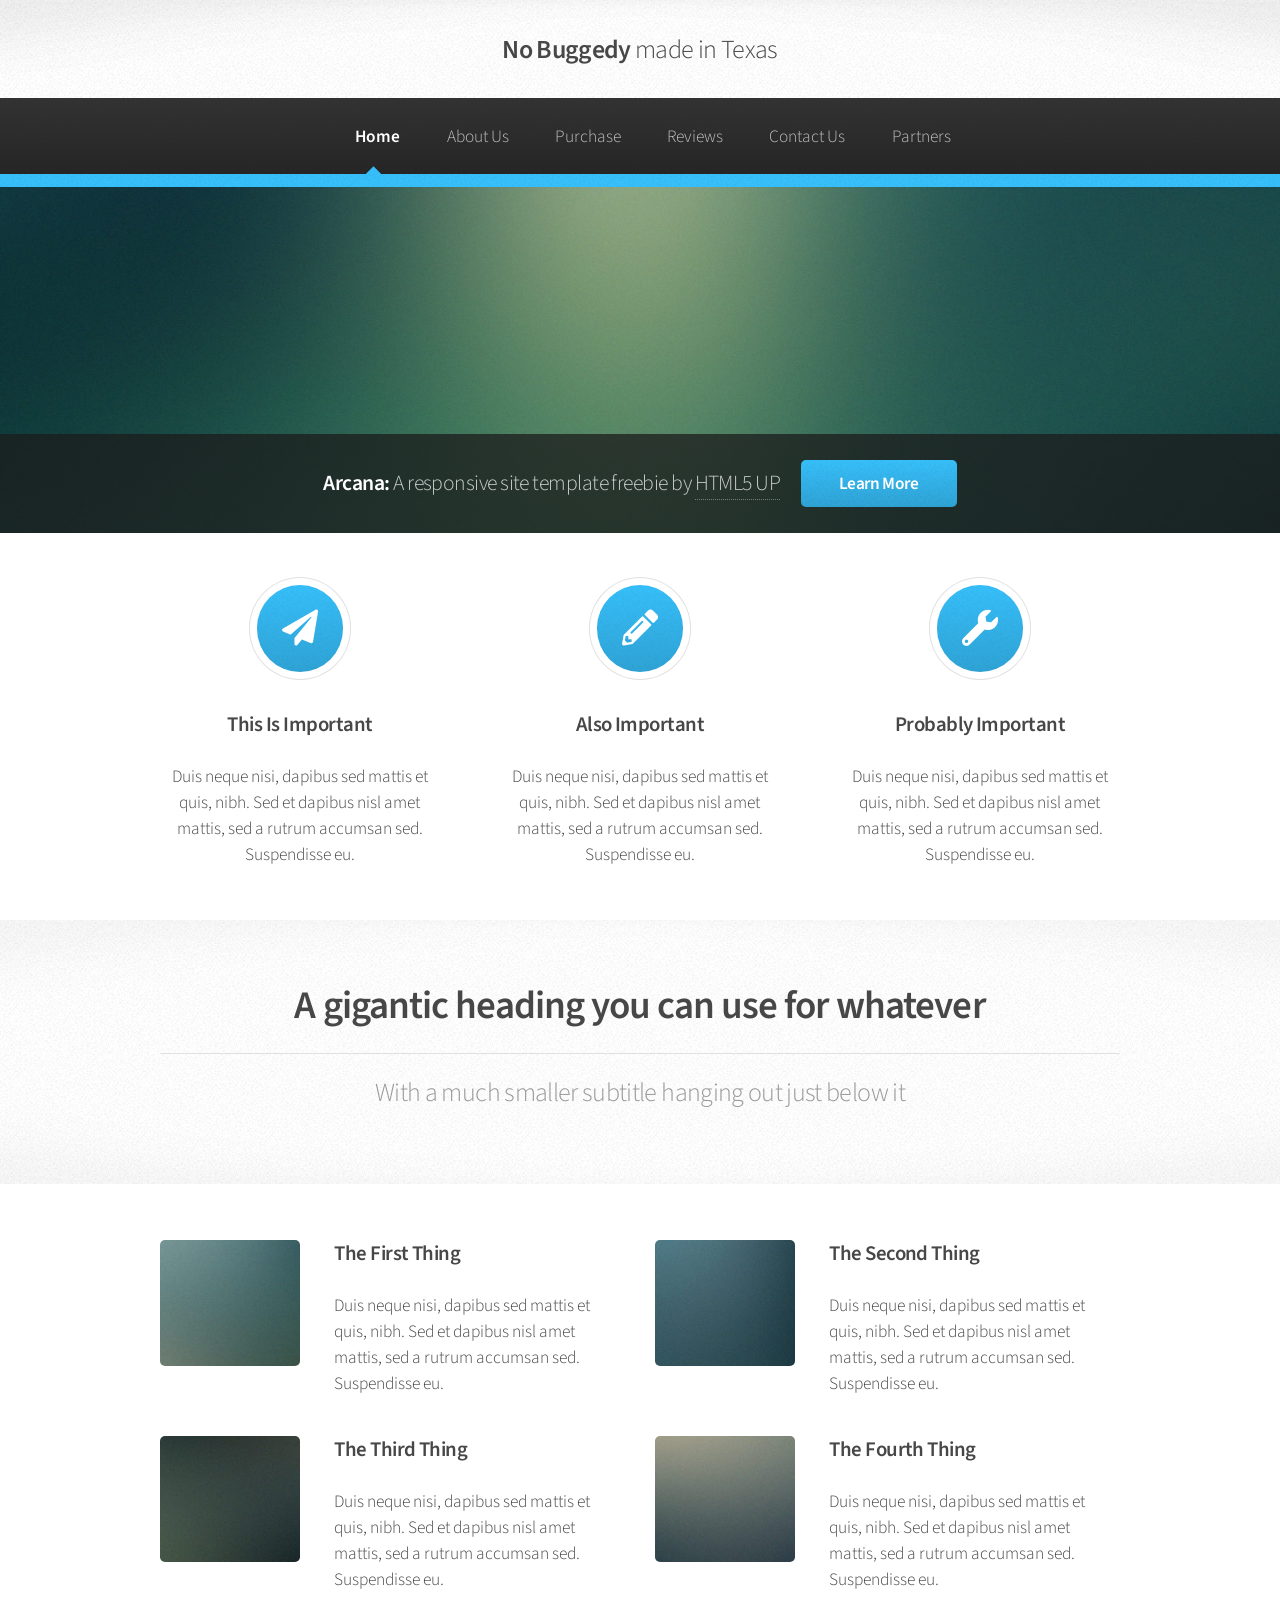
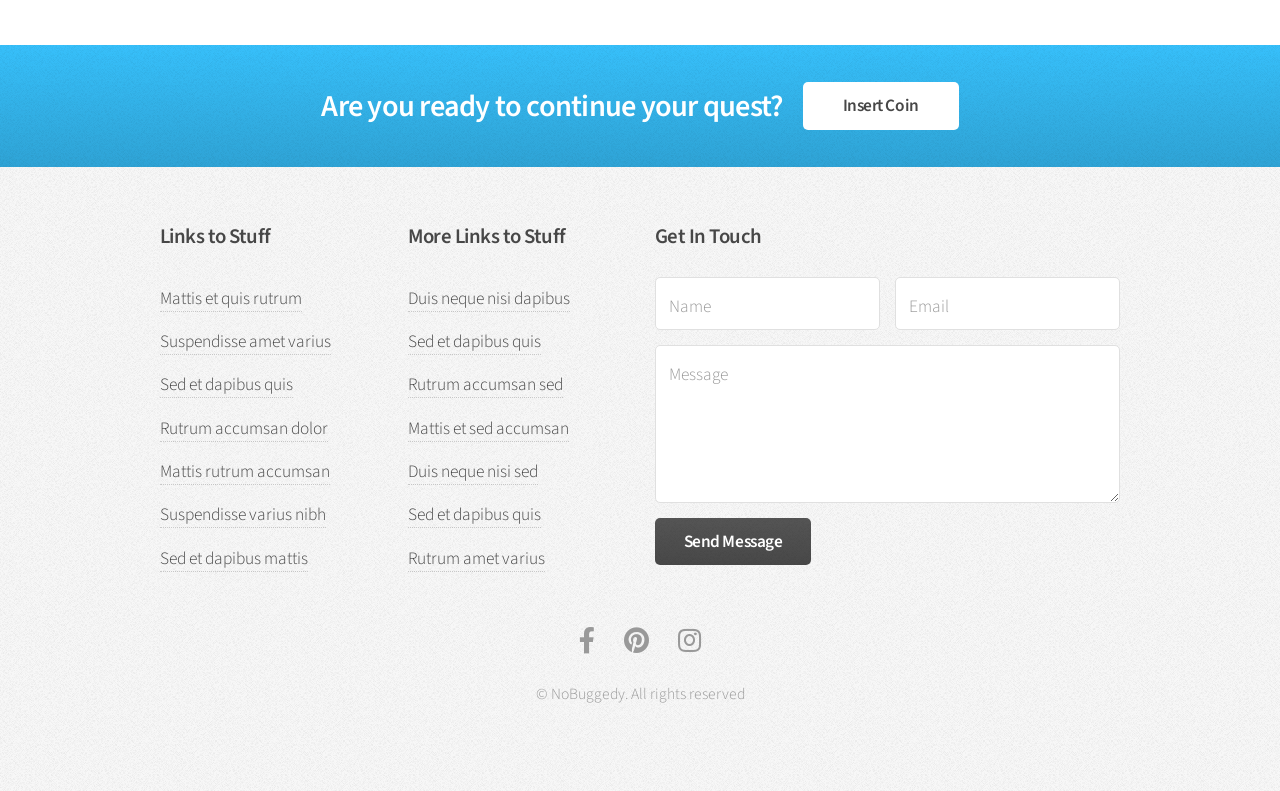
==== index.html @ d97354f9 "loading files for temp review" ====
<!DOCTYPE html>
<html lang="en">

<head>
	<meta charset="UTF-8">
	<meta name="viewport" content="width=device-width, initial-scale=1.0">
	<meta http-equiv="X-UA-Compatible" content="ie=edge">

	<title>Arcana by HTML5 UP</title>
	<!-- <meta charset="utf-8" />
	<meta name="viewport" content="width=device-width, initial-scale=1, user-scalable=no" /> -->
	<link rel="stylesheet" href="assets/css/main.css" />
</head>

<body class="is-preload">
	<div id="page-wrapper">

		<!-- Header -->
		<div id="header">

			<!-- Logo -->
			<h1><a href="index.html" id="logo">No Buggedy <em>made in Texas</em></a></h1>

			<!-- Nav -->
			<nav id="nav">
				<ul>
					<li class="current"><a href="index.html">Home</a></li>
					<li><a href="aboutUs.html">About Us</a></li>
					<li><a href="purchase.html">Purchase</a></li>
					<li><a href="reviews.html">Reviews</a></li>
					<li><a href="contactUs.html">Contact Us</a></li>
					<li><a href="partners.html">Partners</a></li>
				</ul>
			</nav>

		</div>

		<!-- Banner -->
		<section id="banner">
			<header>
				<h2>Arcana: <em>A responsive site template freebie by <a href="http://html5up.net">HTML5 UP</a></em>
				</h2>
				<a href="#" class="button">Learn More</a>
			</header>
		</section>

		<!-- Highlights -->
		<section class="wrapper style1">
			<div class="container">
				<div class="row gtr-200">
					<section class="col-4 col-12-narrower">
						<div class="box highlight">
							<i class="icon solid major fa-paper-plane"></i>
							<h3>This Is Important</h3>
							<p>Duis neque nisi, dapibus sed mattis et quis, nibh. Sed et dapibus nisl amet mattis, sed a
								rutrum accumsan sed. Suspendisse eu.</p>
						</div>
					</section>
					<section class="col-4 col-12-narrower">
						<div class="box highlight">
							<i class="icon solid major fa-pencil-alt"></i>
							<h3>Also Important</h3>
							<p>Duis neque nisi, dapibus sed mattis et quis, nibh. Sed et dapibus nisl amet mattis, sed a
								rutrum accumsan sed. Suspendisse eu.</p>
						</div>
					</section>
					<section class="col-4 col-12-narrower">
						<div class="box highlight">
							<i class="icon solid major fa-wrench"></i>
							<h3>Probably Important</h3>
							<p>Duis neque nisi, dapibus sed mattis et quis, nibh. Sed et dapibus nisl amet mattis, sed a
								rutrum accumsan sed. Suspendisse eu.</p>
						</div>
					</section>
				</div>
			</div>
		</section>

		<!-- Gigantic Heading -->
		<section class="wrapper style2">
			<div class="container">
				<header class="major">
					<h2>A gigantic heading you can use for whatever</h2>
					<p>With a much smaller subtitle hanging out just below it</p>
				</header>
			</div>
		</section>

		<!-- Posts -->
		<section class="wrapper style1">
			<div class="container">
				<div class="row">
					<section class="col-6 col-12-narrower">
						<div class="box post">
							<a href="#" class="image left"><img src="images/pic01.jpg" alt="" /></a>
							<div class="inner">
								<h3>The First Thing</h3>
								<p>Duis neque nisi, dapibus sed mattis et quis, nibh. Sed et dapibus nisl amet mattis,
									sed a rutrum accumsan sed. Suspendisse eu.</p>
							</div>
						</div>
					</section>
					<section class="col-6 col-12-narrower">
						<div class="box post">
							<a href="#" class="image left"><img src="images/pic02.jpg" alt="" /></a>
							<div class="inner">
								<h3>The Second Thing</h3>
								<p>Duis neque nisi, dapibus sed mattis et quis, nibh. Sed et dapibus nisl amet mattis,
									sed a rutrum accumsan sed. Suspendisse eu.</p>
							</div>
						</div>
					</section>
				</div>
				<div class="row">
					<section class="col-6 col-12-narrower">
						<div class="box post">
							<a href="#" class="image left"><img src="images/pic03.jpg" alt="" /></a>
							<div class="inner">
								<h3>The Third Thing</h3>
								<p>Duis neque nisi, dapibus sed mattis et quis, nibh. Sed et dapibus nisl amet mattis,
									sed a rutrum accumsan sed. Suspendisse eu.</p>
							</div>
						</div>
					</section>
					<section class="col-6 col-12-narrower">
						<div class="box post">
							<a href="#" class="image left"><img src="images/pic04.jpg" alt="" /></a>
							<div class="inner">
								<h3>The Fourth Thing</h3>
								<p>Duis neque nisi, dapibus sed mattis et quis, nibh. Sed et dapibus nisl amet mattis,
									sed a rutrum accumsan sed. Suspendisse eu.</p>
							</div>
						</div>
					</section>
				</div>
			</div>
		</section>

		<!-- CTA -->
		<section id="cta" class="wrapper style3">
			<div class="container">
				<header>
					<h2>Are you ready to continue your quest?</h2>
					<a href="#" class="button">Insert Coin</a>
				</header>
			</div>
		</section>

		<!-- Footer -->
		<div id="footer">
			<div class="container">
				<div class="row">
					<section class="col-3 col-6-narrower col-12-mobilep">
						<h3>Links to Stuff</h3>
						<ul class="links">
							<li><a href="#">Mattis et quis rutrum</a></li>
							<li><a href="#">Suspendisse amet varius</a></li>
							<li><a href="#">Sed et dapibus quis</a></li>
							<li><a href="#">Rutrum accumsan dolor</a></li>
							<li><a href="#">Mattis rutrum accumsan</a></li>
							<li><a href="#">Suspendisse varius nibh</a></li>
							<li><a href="#">Sed et dapibus mattis</a></li>
						</ul>
					</section>
					<section class="col-3 col-6-narrower col-12-mobilep">
						<h3>More Links to Stuff</h3>
						<ul class="links">
							<li><a href="#">Duis neque nisi dapibus</a></li>
							<li><a href="#">Sed et dapibus quis</a></li>
							<li><a href="#">Rutrum accumsan sed</a></li>
							<li><a href="#">Mattis et sed accumsan</a></li>
							<li><a href="#">Duis neque nisi sed</a></li>
							<li><a href="#">Sed et dapibus quis</a></li>
							<li><a href="#">Rutrum amet varius</a></li>
						</ul>
					</section>
					<section class="col-6 col-12-narrower">
						<h3>Get In Touch</h3>
						<form>
							<div class="row gtr-50">
								<div class="col-6 col-12-mobilep">
									<input type="text" name="name" id="name" placeholder="Name" />
								</div>
								<div class="col-6 col-12-mobilep">
									<input type="email" name="email" id="email" placeholder="Email" />
								</div>
								<div class="col-12">
									<textarea name="message" id="message" placeholder="Message" rows="5"></textarea>
								</div>
								<div class="col-12">
									<ul class="actions">
										<li><input type="submit" class="button alt" value="Send Message" /></li>
									</ul>
								</div>
							</div>
						</form>
					</section>
				</div>
			</div>

			<!-- Icons -->
			<ul class="icons">
				<li><a href="https://p.facebook.com/nobuggedy/" class="icon brands fa-facebook-f"><span
							class="label">Facebook</span></a></li>
				<li><a href="https://www.pinterest.com/nobuggedy/" class="icon brands fa-pinterest"><span
							class="label">Pinterest</span></a></li>
				<li><a href="https://www.instagram.com/nobuggedy/?hl=en" class="icon brands fa-instagram"><span
							class="label">Instagram</span></a></li>

			</ul>

			<!-- Copyright -->
			<div class="copyright">
				<ul class="menu">
					<li>&copy; NoBuggedy. All rights reserved</li>
				</ul>
			</div>

		</div>

	</div>

	<!-- Scripts -->
	<script src="assets/js/jquery.min.js"></script>
	<script src="assets/js/jquery.dropotron.min.js"></script>
	<script src="assets/js/browser.min.js"></script>
	<script src="assets/js/breakpoints.min.js"></script>
	<script src="assets/js/util.js"></script>
	<script src="assets/js/main.js"></script>

</body>

</html>
---- assets/css/main.css ----
@import url("fontawesome-all.min.css");
@import url("https://fonts.googleapis.com/css?family=Source+Sans+Pro:300,300italic,600,600italic");

/*
	Arcana by HTML5 UP
	html5up.net | @ajlkn
	Free for personal and commercial use under the CCA 3.0 license (html5up.net/license)
*/

html, body, div, span, applet, object,
iframe, h1, h2, h3, h4, h5, h6, p, blockquote,
pre, a, abbr, acronym, address, big, cite,
code, del, dfn, em, img, ins, kbd, q, s, samp,
small, strike, strong, sub, sup, tt, var, b,
u, i, center, dl, dt, dd, ol, ul, li, fieldset,
form, label, legend, table, caption, tbody,
tfoot, thead, tr, th, td, article, aside,
canvas, details, embed, figure, figcaption,
footer, header, hgroup, menu, nav, output, ruby,
section, summary, time, mark, audio, video {
	margin: 0;
	padding: 0;
	border: 0;
	font-size: 100%;
	font: inherit;
	vertical-align: baseline;}

article, aside, details, figcaption, figure,
footer, header, hgroup, menu, nav, section {
	display: block;}

body {
	line-height: 1;
}

ol, ul {
	list-style: none;
}

blockquote, q {
	quotes: none;
}

	blockquote:before, blockquote:after, q:before, q:after {
		content: '';
		content: none;
	}

table {
	border-collapse: collapse;
	border-spacing: 0;
}

body {
	-webkit-text-size-adjust: none;
}

mark {
	background-color: transparent;
	color: inherit;
}

input::-moz-focus-inner {
	border: 0;
	padding: 0;
}

input, select, textarea {
	-moz-appearance: none;
	-webkit-appearance: none;
	-ms-appearance: none;
	appearance: none;
}

/* Basic */

	html {
		box-sizing: border-box;
	}

	*, *:before, *:after {
		box-sizing: inherit;
	}

	body {
		background: #f7f7f7 url("images/bg01.png");
	}

		body.is-preload *, body.is-preload *:before, body.is-preload *:after {
			-moz-animation: none !important;
			-webkit-animation: none !important;
			-ms-animation: none !important;
			animation: none !important;
			-moz-transition: none !important;
			-webkit-transition: none !important;
			-ms-transition: none !important;
			transition: none !important;
		}

	body, input, select, textarea {
		color: #474747;
		font-family: 'Source Sans Pro', sans-serif;
		font-size: 16pt;
		font-weight: 300;
		line-height: 1.65em;
	}

	a {
		-moz-transition: color 0.2s ease-in-out, border-color 0.2s ease-in-out, opacity 0.2s ease-in-out;
		-webkit-transition: color 0.2s ease-in-out, border-color 0.2s ease-in-out, opacity 0.2s ease-in-out;
		-ms-transition: color 0.2s ease-in-out, border-color 0.2s ease-in-out, opacity 0.2s ease-in-out;
		transition: color 0.2s ease-in-out, border-color 0.2s ease-in-out, opacity 0.2s ease-in-out;
		color: #37c0fb;
		text-decoration: none;
		border-bottom: dotted 1px;
	}

		a:hover {
			color: #37c0fb;
			border-bottom-color: transparent;
		}

	strong, b {
		font-weight: 600;
	}

	em, i {
		font-style: italic;
	}

	p, ul, ol, dl, table, blockquote {
		margin: 0 0 2em 0;
	}

	h1, h2, h3, h4, h5, h6 {
		color: inherit;
		font-weight: 600;
		line-height: 1.75em;
		margin-bottom: 1em;
	}

		h1 a, h2 a, h3 a, h4 a, h5 a, h6 a {
			color: inherit;
			text-decoration: none;
		}

		h1 em, h2 em, h3 em, h4 em, h5 em, h6 em {
			font-style: normal;
			font-weight: 300;
		}

	h2 {
		font-size: 1.75em;
		letter-spacing: -0.025em;
	}

	h3 {
		font-size: 1.2em;
		letter-spacing: -0.025em;
	}

	sub {
		font-size: 0.8em;
		position: relative;
		top: 0.5em;
	}

	sup {
		font-size: 0.8em;
		position: relative;
		top: -0.5em;
	}

	hr {
		border-top: solid 1px #e0e0e0;
		border: 0;
		margin-bottom: 1.5em;
	}

	blockquote {
		border-left: solid 0.5em #e0e0e0;
		font-style: italic;
		padding: 1em 0 1em 2em;
	}

/* Container */

	.container {
		margin: 0 auto;
		max-width: 100%;
		width: 1400px;
	}

		@media screen and (max-width: 1680px) {

			.container {
				width: 1200px;
			}

		}

		@media screen and (max-width: 1280px) {

			.container {
				width: 960px;
			}

		}

		@media screen and (max-width: 980px) {

			.container {
				width: 95%;
			}

		}

		@media screen and (max-width: 840px) {

			.container {
				width: 95%;
			}

		}

		@media screen and (max-width: 736px) {

			.container {
				width: 90%;
			}

		}

		@media screen and (max-width: 480px) {

			.container {
				width: 100%;
			}

		}

/* Row */

	.row {
		display: flex;
		flex-wrap: wrap;
		box-sizing: border-box;
		align-items: stretch;
	}

		.row > * {
			box-sizing: border-box;
		}

		.row.gtr-uniform > * > :last-child {
			margin-bottom: 0;
		}

		.row.aln-left {
			justify-content: flex-start;
		}

		.row.aln-center {
			justify-content: center;
		}

		.row.aln-right {
			justify-content: flex-end;
		}

		.row.aln-top {
			align-items: flex-start;
		}

		.row.aln-middle {
			align-items: center;
		}

		.row.aln-bottom {
			align-items: flex-end;
		}

		.row > .imp {
			order: -1;
		}

		.row > .col-1 {
			width: 8.33333%;
		}

		.row > .off-1 {
			margin-left: 8.33333%;
		}

		.row > .col-2 {
			width: 16.66667%;
		}

		.row > .off-2 {
			margin-left: 16.66667%;
		}

		.row > .col-3 {
			width: 25%;
		}

		.row > .off-3 {
			margin-left: 25%;
		}

		.row > .col-4 {
			width: 33.33333%;
		}

		.row > .off-4 {
			margin-left: 33.33333%;
		}

		.row > .col-5 {
			width: 41.66667%;
		}

		.row > .off-5 {
			margin-left: 41.66667%;
		}

		.row > .col-6 {
			width: 50%;
		}

		.row > .off-6 {
			margin-left: 50%;
		}

		.row > .col-7 {
			width: 58.33333%;
		}

		.row > .off-7 {
			margin-left: 58.33333%;
		}

		.row > .col-8 {
			width: 66.66667%;
		}

		.row > .off-8 {
			margin-left: 66.66667%;
		}

		.row > .col-9 {
			width: 75%;
		}

		.row > .off-9 {
			margin-left: 75%;
		}

		.row > .col-10 {
			width: 83.33333%;
		}

		.row > .off-10 {
			margin-left: 83.33333%;
		}

		.row > .col-11 {
			width: 91.66667%;
		}

		.row > .off-11 {
			margin-left: 91.66667%;
		}

		.row > .col-12 {
			width: 100%;
		}

		.row > .off-12 {
			margin-left: 100%;
		}

		.row.gtr-0 {
			margin-top: 0px;
			margin-left: 0px;
		}

			.row.gtr-0 > * {
				padding: 0px 0 0 0px;
			}

			.row.gtr-0.gtr-uniform {
				margin-top: 0px;
			}

				.row.gtr-0.gtr-uniform > * {
					padding-top: 0px;
				}

		.row.gtr-25 {
			margin-top: -12.5px;
			margin-left: -12.5px;
		}

			.row.gtr-25 > * {
				padding: 12.5px 0 0 12.5px;
			}

			.row.gtr-25.gtr-uniform {
				margin-top: -12.5px;
			}

				.row.gtr-25.gtr-uniform > * {
					padding-top: 12.5px;
				}

		.row.gtr-50 {
			margin-top: -25px;
			margin-left: -25px;
		}

			.row.gtr-50 > * {
				padding: 25px 0 0 25px;
			}

			.row.gtr-50.gtr-uniform {
				margin-top: -25px;
			}

				.row.gtr-50.gtr-uniform > * {
					padding-top: 25px;
				}

		.row {
			margin-top: -50px;
			margin-left: -50px;
		}

			.row > * {
				padding: 50px 0 0 50px;
			}

			.row.gtr-uniform {
				margin-top: -50px;
			}

				.row.gtr-uniform > * {
					padding-top: 50px;
				}

		.row.gtr-150 {
			margin-top: -75px;
			margin-left: -75px;
		}

			.row.gtr-150 > * {
				padding: 75px 0 0 75px;
			}

			.row.gtr-150.gtr-uniform {
				margin-top: -75px;
			}

				.row.gtr-150.gtr-uniform > * {
					padding-top: 75px;
				}

		.row.gtr-200 {
			margin-top: -100px;
			margin-left: -100px;
		}

			.row.gtr-200 > * {
				padding: 100px 0 0 100px;
			}

			.row.gtr-200.gtr-uniform {
				margin-top: -100px;
			}

				.row.gtr-200.gtr-uniform > * {
					padding-top: 100px;
				}

		@media screen and (max-width: 1680px) {

			.row {
				display: flex;
				flex-wrap: wrap;
				box-sizing: border-box;
				align-items: stretch;
			}

				.row > * {
					box-sizing: border-box;
				}

				.row.gtr-uniform > * > :last-child {
					margin-bottom: 0;
				}

				.row.aln-left {
					justify-content: flex-start;
				}

				.row.aln-center {
					justify-content: center;
				}

				.row.aln-right {
					justify-content: flex-end;
				}

				.row.aln-top {
					align-items: flex-start;
				}

				.row.aln-middle {
					align-items: center;
				}

				.row.aln-bottom {
					align-items: flex-end;
				}

				.row > .imp-wide {
					order: -1;
				}

				.row > .col-1-wide {
					width: 8.33333%;
				}

				.row > .off-1-wide {
					margin-left: 8.33333%;
				}

				.row > .col-2-wide {
					width: 16.66667%;
				}

				.row > .off-2-wide {
					margin-left: 16.66667%;
				}

				.row > .col-3-wide {
					width: 25%;
				}

				.row > .off-3-wide {
					margin-left: 25%;
				}

				.row > .col-4-wide {
					width: 33.33333%;
				}

				.row > .off-4-wide {
					margin-left: 33.33333%;
				}

				.row > .col-5-wide {
					width: 41.66667%;
				}

				.row > .off-5-wide {
					margin-left: 41.66667%;
				}

				.row > .col-6-wide {
					width: 50%;
				}

				.row > .off-6-wide {
					margin-left: 50%;
				}

				.row > .col-7-wide {
					width: 58.33333%;
				}

				.row > .off-7-wide {
					margin-left: 58.33333%;
				}

				.row > .col-8-wide {
					width: 66.66667%;
				}

				.row > .off-8-wide {
					margin-left: 66.66667%;
				}

				.row > .col-9-wide {
					width: 75%;
				}

				.row > .off-9-wide {
					margin-left: 75%;
				}

				.row > .col-10-wide {
					width: 83.33333%;
				}

				.row > .off-10-wide {
					margin-left: 83.33333%;
				}

				.row > .col-11-wide {
					width: 91.66667%;
				}

				.row > .off-11-wide {
					margin-left: 91.66667%;
				}

				.row > .col-12-wide {
					width: 100%;
				}

				.row > .off-12-wide {
					margin-left: 100%;
				}

				.row.gtr-0 {
					margin-top: 0px;
					margin-left: 0px;
				}

					.row.gtr-0 > * {
						padding: 0px 0 0 0px;
					}

					.row.gtr-0.gtr-uniform {
						margin-top: 0px;
					}

						.row.gtr-0.gtr-uniform > * {
							padding-top: 0px;
						}

				.row.gtr-25 {
					margin-top: -10px;
					margin-left: -10px;
				}

					.row.gtr-25 > * {
						padding: 10px 0 0 10px;
					}

					.row.gtr-25.gtr-uniform {
						margin-top: -10px;
					}

						.row.gtr-25.gtr-uniform > * {
							padding-top: 10px;
						}

				.row.gtr-50 {
					margin-top: -20px;
					margin-left: -20px;
				}

					.row.gtr-50 > * {
						padding: 20px 0 0 20px;
					}

					.row.gtr-50.gtr-uniform {
						margin-top: -20px;
					}

						.row.gtr-50.gtr-uniform > * {
							padding-top: 20px;
						}

				.row {
					margin-top: -40px;
					margin-left: -40px;
				}

					.row > * {
						padding: 40px 0 0 40px;
					}

					.row.gtr-uniform {
						margin-top: -40px;
					}

						.row.gtr-uniform > * {
							padding-top: 40px;
						}

				.row.gtr-150 {
					margin-top: -60px;
					margin-left: -60px;
				}

					.row.gtr-150 > * {
						padding: 60px 0 0 60px;
					}

					.row.gtr-150.gtr-uniform {
						margin-top: -60px;
					}

						.row.gtr-150.gtr-uniform > * {
							padding-top: 60px;
						}

				.row.gtr-200 {
					margin-top: -80px;
					margin-left: -80px;
				}

					.row.gtr-200 > * {
						padding: 80px 0 0 80px;
					}

					.row.gtr-200.gtr-uniform {
						margin-top: -80px;
					}

						.row.gtr-200.gtr-uniform > * {
							padding-top: 80px;
						}

		}

		@media screen and (max-width: 1280px) {

			.row {
				display: flex;
				flex-wrap: wrap;
				box-sizing: border-box;
				align-items: stretch;
			}

				.row > * {
					box-sizing: border-box;
				}

				.row.gtr-uniform > * > :last-child {
					margin-bottom: 0;
				}

				.row.aln-left {
					justify-content: flex-start;
				}

				.row.aln-center {
					justify-content: center;
				}

				.row.aln-right {
					justify-content: flex-end;
				}

				.row.aln-top {
					align-items: flex-start;
				}

				.row.aln-middle {
					align-items: center;
				}

				.row.aln-bottom {
					align-items: flex-end;
				}

				.row > .imp-normal {
					order: -1;
				}

				.row > .col-1-normal {
					width: 8.33333%;
				}

				.row > .off-1-normal {
					margin-left: 8.33333%;
				}

				.row > .col-2-normal {
					width: 16.66667%;
				}

				.row > .off-2-normal {
					margin-left: 16.66667%;
				}

				.row > .col-3-normal {
					width: 25%;
				}

				.row > .off-3-normal {
					margin-left: 25%;
				}

				.row > .col-4-normal {
					width: 33.33333%;
				}

				.row > .off-4-normal {
					margin-left: 33.33333%;
				}

				.row > .col-5-normal {
					width: 41.66667%;
				}

				.row > .off-5-normal {
					margin-left: 41.66667%;
				}

				.row > .col-6-normal {
					width: 50%;
				}

				.row > .off-6-normal {
					margin-left: 50%;
				}

				.row > .col-7-normal {
					width: 58.33333%;
				}

				.row > .off-7-normal {
					margin-left: 58.33333%;
				}

				.row > .col-8-normal {
					width: 66.66667%;
				}

				.row > .off-8-normal {
					margin-left: 66.66667%;
				}

				.row > .col-9-normal {
					width: 75%;
				}

				.row > .off-9-normal {
					margin-left: 75%;
				}

				.row > .col-10-normal {
					width: 83.33333%;
				}

				.row > .off-10-normal {
					margin-left: 83.33333%;
				}

				.row > .col-11-normal {
					width: 91.66667%;
				}

				.row > .off-11-normal {
					margin-left: 91.66667%;
				}

				.row > .col-12-normal {
					width: 100%;
				}

				.row > .off-12-normal {
					margin-left: 100%;
				}

				.row.gtr-0 {
					margin-top: 0px;
					margin-left: 0px;
				}

					.row.gtr-0 > * {
						padding: 0px 0 0 0px;
					}

					.row.gtr-0.gtr-uniform {
						margin-top: 0px;
					}

						.row.gtr-0.gtr-uniform > * {
							padding-top: 0px;
						}

				.row.gtr-25 {
					margin-top: -7.5px;
					margin-left: -7.5px;
				}

					.row.gtr-25 > * {
						padding: 7.5px 0 0 7.5px;
					}

					.row.gtr-25.gtr-uniform {
						margin-top: -7.5px;
					}

						.row.gtr-25.gtr-uniform > * {
							padding-top: 7.5px;
						}

				.row.gtr-50 {
					margin-top: -15px;
					margin-left: -15px;
				}

					.row.gtr-50 > * {
						padding: 15px 0 0 15px;
					}

					.row.gtr-50.gtr-uniform {
						margin-top: -15px;
					}

						.row.gtr-50.gtr-uniform > * {
							padding-top: 15px;
						}

				.row {
					margin-top: -30px;
					margin-left: -30px;
				}

					.row > * {
						padding: 30px 0 0 30px;
					}

					.row.gtr-uniform {
						margin-top: -30px;
					}

						.row.gtr-uniform > * {
							padding-top: 30px;
						}

				.row.gtr-150 {
					margin-top: -45px;
					margin-left: -45px;
				}

					.row.gtr-150 > * {
						padding: 45px 0 0 45px;
					}

					.row.gtr-150.gtr-uniform {
						margin-top: -45px;
					}

						.row.gtr-150.gtr-uniform > * {
							padding-top: 45px;
						}

				.row.gtr-200 {
					margin-top: -60px;
					margin-left: -60px;
				}

					.row.gtr-200 > * {
						padding: 60px 0 0 60px;
					}

					.row.gtr-200.gtr-uniform {
						margin-top: -60px;
					}

						.row.gtr-200.gtr-uniform > * {
							padding-top: 60px;
						}

		}

		@media screen and (max-width: 980px) {

			.row {
				display: flex;
				flex-wrap: wrap;
				box-sizing: border-box;
				align-items: stretch;
			}

				.row > * {
					box-sizing: border-box;
				}

				.row.gtr-uniform > * > :last-child {
					margin-bottom: 0;
				}

				.row.aln-left {
					justify-content: flex-start;
				}

				.row.aln-center {
					justify-content: center;
				}

				.row.aln-right {
					justify-content: flex-end;
				}

				.row.aln-top {
					align-items: flex-start;
				}

				.row.aln-middle {
					align-items: center;
				}

				.row.aln-bottom {
					align-items: flex-end;
				}

				.row > .imp-narrow {
					order: -1;
				}

				.row > .col-1-narrow {
					width: 8.33333%;
				}

				.row > .off-1-narrow {
					margin-left: 8.33333%;
				}

				.row > .col-2-narrow {
					width: 16.66667%;
				}

				.row > .off-2-narrow {
					margin-left: 16.66667%;
				}

				.row > .col-3-narrow {
					width: 25%;
				}

				.row > .off-3-narrow {
					margin-left: 25%;
				}

				.row > .col-4-narrow {
					width: 33.33333%;
				}

				.row > .off-4-narrow {
					margin-left: 33.33333%;
				}

				.row > .col-5-narrow {
					width: 41.66667%;
				}

				.row > .off-5-narrow {
					margin-left: 41.66667%;
				}

				.row > .col-6-narrow {
					width: 50%;
				}

				.row > .off-6-narrow {
					margin-left: 50%;
				}

				.row > .col-7-narrow {
					width: 58.33333%;
				}

				.row > .off-7-narrow {
					margin-left: 58.33333%;
				}

				.row > .col-8-narrow {
					width: 66.66667%;
				}

				.row > .off-8-narrow {
					margin-left: 66.66667%;
				}

				.row > .col-9-narrow {
					width: 75%;
				}

				.row > .off-9-narrow {
					margin-left: 75%;
				}

				.row > .col-10-narrow {
					width: 83.33333%;
				}

				.row > .off-10-narrow {
					margin-left: 83.33333%;
				}

				.row > .col-11-narrow {
					width: 91.66667%;
				}

				.row > .off-11-narrow {
					margin-left: 91.66667%;
				}

				.row > .col-12-narrow {
					width: 100%;
				}

				.row > .off-12-narrow {
					margin-left: 100%;
				}

				.row.gtr-0 {
					margin-top: 0px;
					margin-left: 0px;
				}

					.row.gtr-0 > * {
						padding: 0px 0 0 0px;
					}

					.row.gtr-0.gtr-uniform {
						margin-top: 0px;
					}

						.row.gtr-0.gtr-uniform > * {
							padding-top: 0px;
						}

				.row.gtr-25 {
					margin-top: -7.5px;
					margin-left: -7.5px;
				}

					.row.gtr-25 > * {
						padding: 7.5px 0 0 7.5px;
					}

					.row.gtr-25.gtr-uniform {
						margin-top: -7.5px;
					}

						.row.gtr-25.gtr-uniform > * {
							padding-top: 7.5px;
						}

				.row.gtr-50 {
					margin-top: -15px;
					margin-left: -15px;
				}

					.row.gtr-50 > * {
						padding: 15px 0 0 15px;
					}

					.row.gtr-50.gtr-uniform {
						margin-top: -15px;
					}

						.row.gtr-50.gtr-uniform > * {
							padding-top: 15px;
						}

				.row {
					margin-top: -30px;
					margin-left: -30px;
				}

					.row > * {
						padding: 30px 0 0 30px;
					}

					.row.gtr-uniform {
						margin-top: -30px;
					}

						.row.gtr-uniform > * {
							padding-top: 30px;
						}

				.row.gtr-150 {
					margin-top: -45px;
					margin-left: -45px;
				}

					.row.gtr-150 > * {
						padding: 45px 0 0 45px;
					}

					.row.gtr-150.gtr-uniform {
						margin-top: -45px;
					}

						.row.gtr-150.gtr-uniform > * {
							padding-top: 45px;
						}

				.row.gtr-200 {
					margin-top: -60px;
					margin-left: -60px;
				}

					.row.gtr-200 > * {
						padding: 60px 0 0 60px;
					}

					.row.gtr-200.gtr-uniform {
						margin-top: -60px;
					}

						.row.gtr-200.gtr-uniform > * {
							padding-top: 60px;
						}

		}

		@media screen and (max-width: 840px) {

			.row {
				display: flex;
				flex-wrap: wrap;
				box-sizing: border-box;
				align-items: stretch;
			}

				.row > * {
					box-sizing: border-box;
				}

				.row.gtr-uniform > * > :last-child {
					margin-bottom: 0;
				}

				.row.aln-left {
					justify-content: flex-start;
				}

				.row.aln-center {
					justify-content: center;
				}

				.row.aln-right {
					justify-content: flex-end;
				}

				.row.aln-top {
					align-items: flex-start;
				}

				.row.aln-middle {
					align-items: center;
				}

				.row.aln-bottom {
					align-items: flex-end;
				}

				.row > .imp-narrower {
					order: -1;
				}

				.row > .col-1-narrower {
					width: 8.33333%;
				}

				.row > .off-1-narrower {
					margin-left: 8.33333%;
				}

				.row > .col-2-narrower {
					width: 16.66667%;
				}

				.row > .off-2-narrower {
					margin-left: 16.66667%;
				}

				.row > .col-3-narrower {
					width: 25%;
				}

				.row > .off-3-narrower {
					margin-left: 25%;
				}

				.row > .col-4-narrower {
					width: 33.33333%;
				}

				.row > .off-4-narrower {
					margin-left: 33.33333%;
				}

				.row > .col-5-narrower {
					width: 41.66667%;
				}

				.row > .off-5-narrower {
					margin-left: 41.66667%;
				}

				.row > .col-6-narrower {
					width: 50%;
				}

				.row > .off-6-narrower {
					margin-left: 50%;
				}

				.row > .col-7-narrower {
					width: 58.33333%;
				}

				.row > .off-7-narrower {
					margin-left: 58.33333%;
				}

				.row > .col-8-narrower {
					width: 66.66667%;
				}

				.row > .off-8-narrower {
					margin-left: 66.66667%;
				}

				.row > .col-9-narrower {
					width: 75%;
				}

				.row > .off-9-narrower {
					margin-left: 75%;
				}

				.row > .col-10-narrower {
					width: 83.33333%;
				}

				.row > .off-10-narrower {
					margin-left: 83.33333%;
				}

				.row > .col-11-narrower {
					width: 91.66667%;
				}

				.row > .off-11-narrower {
					margin-left: 91.66667%;
				}

				.row > .col-12-narrower {
					width: 100%;
				}

				.row > .off-12-narrower {
					margin-left: 100%;
				}

				.row.gtr-0 {
					margin-top: 0px;
					margin-left: 0px;
				}

					.row.gtr-0 > * {
						padding: 0px 0 0 0px;
					}

					.row.gtr-0.gtr-uniform {
						margin-top: 0px;
					}

						.row.gtr-0.gtr-uniform > * {
							padding-top: 0px;
						}

				.row.gtr-25 {
					margin-top: -7.5px;
					margin-left: -7.5px;
				}

					.row.gtr-25 > * {
						padding: 7.5px 0 0 7.5px;
					}

					.row.gtr-25.gtr-uniform {
						margin-top: -7.5px;
					}

						.row.gtr-25.gtr-uniform > * {
							padding-top: 7.5px;
						}

				.row.gtr-50 {
					margin-top: -15px;
					margin-left: -15px;
				}

					.row.gtr-50 > * {
						padding: 15px 0 0 15px;
					}

					.row.gtr-50.gtr-uniform {
						margin-top: -15px;
					}

						.row.gtr-50.gtr-uniform > * {
							padding-top: 15px;
						}

				.row {
					margin-top: -30px;
					margin-left: -30px;
				}

					.row > * {
						padding: 30px 0 0 30px;
					}

					.row.gtr-uniform {
						margin-top: -30px;
					}

						.row.gtr-uniform > * {
							padding-top: 30px;
						}

				.row.gtr-150 {
					margin-top: -45px;
					margin-left: -45px;
				}

					.row.gtr-150 > * {
						padding: 45px 0 0 45px;
					}

					.row.gtr-150.gtr-uniform {
						margin-top: -45px;
					}

						.row.gtr-150.gtr-uniform > * {
							padding-top: 45px;
						}

				.row.gtr-200 {
					margin-top: -60px;
					margin-left: -60px;
				}

					.row.gtr-200 > * {
						padding: 60px 0 0 60px;
					}

					.row.gtr-200.gtr-uniform {
						margin-top: -60px;
					}

						.row.gtr-200.gtr-uniform > * {
							padding-top: 60px;
						}

		}

		@media screen and (max-width: 736px) {

			.row {
				display: flex;
				flex-wrap: wrap;
				box-sizing: border-box;
				align-items: stretch;
			}

				.row > * {
					box-sizing: border-box;
				}

				.row.gtr-uniform > * > :last-child {
					margin-bottom: 0;
				}

				.row.aln-left {
					justify-content: flex-start;
				}

				.row.aln-center {
					justify-content: center;
				}

				.row.aln-right {
					justify-content: flex-end;
				}

				.row.aln-top {
					align-items: flex-start;
				}

				.row.aln-middle {
					align-items: center;
				}

				.row.aln-bottom {
					align-items: flex-end;
				}

				.row > .imp-mobile {
					order: -1;
				}

				.row > .col-1-mobile {
					width: 8.33333%;
				}

				.row > .off-1-mobile {
					margin-left: 8.33333%;
				}

				.row > .col-2-mobile {
					width: 16.66667%;
				}

				.row > .off-2-mobile {
					margin-left: 16.66667%;
				}

				.row > .col-3-mobile {
					width: 25%;
				}

				.row > .off-3-mobile {
					margin-left: 25%;
				}

				.row > .col-4-mobile {
					width: 33.33333%;
				}

				.row > .off-4-mobile {
					margin-left: 33.33333%;
				}

				.row > .col-5-mobile {
					width: 41.66667%;
				}

				.row > .off-5-mobile {
					margin-left: 41.66667%;
				}

				.row > .col-6-mobile {
					width: 50%;
				}

				.row > .off-6-mobile {
					margin-left: 50%;
				}

				.row > .col-7-mobile {
					width: 58.33333%;
				}

				.row > .off-7-mobile {
					margin-left: 58.33333%;
				}

				.row > .col-8-mobile {
					width: 66.66667%;
				}

				.row > .off-8-mobile {
					margin-left: 66.66667%;
				}

				.row > .col-9-mobile {
					width: 75%;
				}

				.row > .off-9-mobile {
					margin-left: 75%;
				}

				.row > .col-10-mobile {
					width: 83.33333%;
				}

				.row > .off-10-mobile {
					margin-left: 83.33333%;
				}

				.row > .col-11-mobile {
					width: 91.66667%;
				}

				.row > .off-11-mobile {
					margin-left: 91.66667%;
				}

				.row > .col-12-mobile {
					width: 100%;
				}

				.row > .off-12-mobile {
					margin-left: 100%;
				}

				.row.gtr-0 {
					margin-top: 0px;
					margin-left: 0px;
				}

					.row.gtr-0 > * {
						padding: 0px 0 0 0px;
					}

					.row.gtr-0.gtr-uniform {
						margin-top: 0px;
					}

						.row.gtr-0.gtr-uniform > * {
							padding-top: 0px;
						}

				.row.gtr-25 {
					margin-top: -5px;
					margin-left: -5px;
				}

					.row.gtr-25 > * {
						padding: 5px 0 0 5px;
					}

					.row.gtr-25.gtr-uniform {
						margin-top: -5px;
					}

						.row.gtr-25.gtr-uniform > * {
							padding-top: 5px;
						}

				.row.gtr-50 {
					margin-top: -10px;
					margin-left: -10px;
				}

					.row.gtr-50 > * {
						padding: 10px 0 0 10px;
					}

					.row.gtr-50.gtr-uniform {
						margin-top: -10px;
					}

						.row.gtr-50.gtr-uniform > * {
							padding-top: 10px;
						}

				.row {
					margin-top: -20px;
					margin-left: -20px;
				}

					.row > * {
						padding: 20px 0 0 20px;
					}

					.row.gtr-uniform {
						margin-top: -20px;
					}

						.row.gtr-uniform > * {
							padding-top: 20px;
						}

				.row.gtr-150 {
					margin-top: -30px;
					margin-left: -30px;
				}

					.row.gtr-150 > * {
						padding: 30px 0 0 30px;
					}

					.row.gtr-150.gtr-uniform {
						margin-top: -30px;
					}

						.row.gtr-150.gtr-uniform > * {
							padding-top: 30px;
						}

				.row.gtr-200 {
					margin-top: -40px;
					margin-left: -40px;
				}

					.row.gtr-200 > * {
						padding: 40px 0 0 40px;
					}

					.row.gtr-200.gtr-uniform {
						margin-top: -40px;
					}

						.row.gtr-200.gtr-uniform > * {
							padding-top: 40px;
						}

		}

		@media screen and (max-width: 480px) {

			.row {
				display: flex;
				flex-wrap: wrap;
				box-sizing: border-box;
				align-items: stretch;
			}

				.row > * {
					box-sizing: border-box;
				}

				.row.gtr-uniform > * > :last-child {
					margin-bottom: 0;
				}

				.row.aln-left {
					justify-content: flex-start;
				}

				.row.aln-center {
					justify-content: center;
				}

				.row.aln-right {
					justify-content: flex-end;
				}

				.row.aln-top {
					align-items: flex-start;
				}

				.row.aln-middle {
					align-items: center;
				}

				.row.aln-bottom {
					align-items: flex-end;
				}

				.row > .imp-mobilep {
					order: -1;
				}

				.row > .col-1-mobilep {
					width: 8.33333%;
				}

				.row > .off-1-mobilep {
					margin-left: 8.33333%;
				}

				.row > .col-2-mobilep {
					width: 16.66667%;
				}

				.row > .off-2-mobilep {
					margin-left: 16.66667%;
				}

				.row > .col-3-mobilep {
					width: 25%;
				}

				.row > .off-3-mobilep {
					margin-left: 25%;
				}

				.row > .col-4-mobilep {
					width: 33.33333%;
				}

				.row > .off-4-mobilep {
					margin-left: 33.33333%;
				}

				.row > .col-5-mobilep {
					width: 41.66667%;
				}

				.row > .off-5-mobilep {
					margin-left: 41.66667%;
				}

				.row > .col-6-mobilep {
					width: 50%;
				}

				.row > .off-6-mobilep {
					margin-left: 50%;
				}

				.row > .col-7-mobilep {
					width: 58.33333%;
				}

				.row > .off-7-mobilep {
					margin-left: 58.33333%;
				}

				.row > .col-8-mobilep {
					width: 66.66667%;
				}

				.row > .off-8-mobilep {
					margin-left: 66.66667%;
				}

				.row > .col-9-mobilep {
					width: 75%;
				}

				.row > .off-9-mobilep {
					margin-left: 75%;
				}

				.row > .col-10-mobilep {
					width: 83.33333%;
				}

				.row > .off-10-mobilep {
					margin-left: 83.33333%;
				}

				.row > .col-11-mobilep {
					width: 91.66667%;
				}

				.row > .off-11-mobilep {
					margin-left: 91.66667%;
				}

				.row > .col-12-mobilep {
					width: 100%;
				}

				.row > .off-12-mobilep {
					margin-left: 100%;
				}

				.row.gtr-0 {
					margin-top: 0px;
					margin-left: 0px;
				}

					.row.gtr-0 > * {
						padding: 0px 0 0 0px;
					}

					.row.gtr-0.gtr-uniform {
						margin-top: 0px;
					}

						.row.gtr-0.gtr-uniform > * {
							padding-top: 0px;
						}

				.row.gtr-25 {
					margin-top: -5px;
					margin-left: -5px;
				}

					.row.gtr-25 > * {
						padding: 5px 0 0 5px;
					}

					.row.gtr-25.gtr-uniform {
						margin-top: -5px;
					}

						.row.gtr-25.gtr-uniform > * {
							padding-top: 5px;
						}

				.row.gtr-50 {
					margin-top: -10px;
					margin-left: -10px;
				}

					.row.gtr-50 > * {
						padding: 10px 0 0 10px;
					}

					.row.gtr-50.gtr-uniform {
						margin-top: -10px;
					}

						.row.gtr-50.gtr-uniform > * {
							padding-top: 10px;
						}

				.row {
					margin-top: -20px;
					margin-left: -20px;
				}

					.row > * {
						padding: 20px 0 0 20px;
					}

					.row.gtr-uniform {
						margin-top: -20px;
					}

						.row.gtr-uniform > * {
							padding-top: 20px;
						}

				.row.gtr-150 {
					margin-top: -30px;
					margin-left: -30px;
				}

					.row.gtr-150 > * {
						padding: 30px 0 0 30px;
					}

					.row.gtr-150.gtr-uniform {
						margin-top: -30px;
					}

						.row.gtr-150.gtr-uniform > * {
							padding-top: 30px;
						}

				.row.gtr-200 {
					margin-top: -40px;
					margin-left: -40px;
				}

					.row.gtr-200 > * {
						padding: 40px 0 0 40px;
					}

					.row.gtr-200.gtr-uniform {
						margin-top: -40px;
					}

						.row.gtr-200.gtr-uniform > * {
							padding-top: 40px;
						}

		}

/* Section/Article */

	section.special, article.special {
		text-align: center;
	}

	header p {
		color: #999;
		font-size: 1.25em;
		position: relative;
		margin-top: -1.25em;
		margin-bottom: 2.25em;
	}

	header.major {
		text-align: center;
		margin: 0 0 2em 0;
	}

		header.major h2 {
			font-size: 2.25em;
		}

		header.major p {
			position: relative;
			border-top: solid 1px #e0e0e0;
			padding: 1em 0 0 0;
			margin: 0;
			top: -1em;
			font-size: 1.5em;
			letter-spacing: -0.025em;
		}

	footer {
		margin: 0 0 3em 0;
	}

		footer > :last-child {
			margin-bottom: 0;
		}

		footer.major {
			padding-top: 3em;
		}

/* Form */

	input[type="text"],
	input[type="password"],
	input[type="email"],
	textarea {
		-moz-appearance: none;
		-webkit-appearance: none;
		-ms-appearance: none;
		appearance: none;
		-moz-transition: border-color 0.2s ease-in-out;
		-webkit-transition: border-color 0.2s ease-in-out;
		-ms-transition: border-color 0.2s ease-in-out;
		transition: border-color 0.2s ease-in-out;
		background: #fff;
		border: solid 1px #e0e0e0;
		border-radius: 5px;
		color: inherit;
		display: block;
		outline: 0;
		padding: 0.75em;
		text-decoration: none;
		width: 100%;
	}

		input[type="text"]:focus,
		input[type="password"]:focus,
		input[type="email"]:focus,
		textarea:focus {
			border-color: #37c0fb;
		}

	input[type="text"],
	input[type="password"],
	input[type="email"] {
		line-height: 1em;
	}

	label {
		display: block;
		color: inherit;
		font-weight: 600;
		line-height: 1.75em;
		margin-bottom: 0.5em;
	}

	::-webkit-input-placeholder {
		color: #999;
		position: relative;
		top: 3px;
	}

	:-moz-placeholder {
		color: #999;
	}

	::-moz-placeholder {
		color: #999;
	}

	:-ms-input-placeholder {
		color: #999;
	}

/* Image */

	.image {
		border: 0;
		display: inline-block;
		position: relative;
		border-radius: 5px;
	}

		.image img {
			display: block;
			border-radius: 5px;
		}

		.image.left {
			display: block;
			float: left;
			margin: 0 2em 2em 0;
			position: relative;
			top: 0.25em;
		}

			.image.left img {
				display: block;
				width: 100%;
			}

		.image.fit {
			display: block;
		}

			.image.fit img {
				display: block;
				width: 100%;
			}

		.image.featured {
			display: block;
			margin: 0 0 2em 0;
		}

			.image.featured img {
				display: block;
				width: 100%;
			}

/* Icon */

	.icon {
		text-decoration: none;
		position: relative;
		text-decoration: none;
	}

		.icon:before {
			-moz-osx-font-smoothing: grayscale;
			-webkit-font-smoothing: antialiased;
			display: inline-block;
			font-style: normal;
			font-variant: normal;
			text-rendering: auto;
			line-height: 1;
			text-transform: none !important;
			font-family: 'Font Awesome 5 Free';
			font-weight: 400;
		}

		.icon > .label {
			display: none;
		}

		.icon:before {
			line-height: inherit;
		}

		.icon.solid:before {
			font-weight: 900;
		}

		.icon.brands:before {
			font-family: 'Font Awesome 5 Brands';
		}

		.icon.major {
			text-align: center;
			cursor: default;
			background-color: #37c0fb;
			background-image: -moz-linear-gradient(top, rgba(0,0,0,0), rgba(0,0,0,0.15)), url("images/bg01.png");
			background-image: -webkit-linear-gradient(top, rgba(0,0,0,0), rgba(0,0,0,0.15)), url("images/bg01.png");
			background-image: -ms-linear-gradient(top, rgba(0,0,0,0), rgba(0,0,0,0.15)), url("images/bg01.png");
			background-image: linear-gradient(top, rgba(0,0,0,0), rgba(0,0,0,0.15)), url("images/bg01.png");
			color: #fff;
			border-radius: 100%;
			display: inline-block;
			width: 5em;
			height: 5em;
			line-height: 5em;
			box-shadow: 0 0 0 7px white, 0 0 0 8px #e0e0e0;
			margin: 0 0 2em 0;
		}

			.icon.major:before {
				font-size: 36px;
			}

/* Lists */

	ol {
		list-style: decimal;
		padding-left: 1.25em;
	}

		ol li {
			padding-left: 0.25em;
		}

	ul {
		list-style: none;
		padding-left: 1em;
	}

		ul li {
			padding-left: 0.5em;
		}

/* Links */

	ul.links {
		list-style: none;
		padding-left: 0;
	}

		ul.links li {
			line-height: 2.5em;
			padding-left: 0;
		}

/* Icons */

	ul.icons {
		cursor: default;
		list-style: none;
		padding-left: 0;
	}

		ul.icons li {
			display: inline-block;
			line-height: 1em;
			padding-left: 1.5em;
		}

			ul.icons li:first-child {
				padding-left: 0;
			}

			ul.icons li a, ul.icons li span {
				font-size: 2em;
				border: 0;
			}

/* Menu */

	ul.menu {
		list-style: none;
		padding-left: 0;
	}

		ul.menu li {
			border-left: solid 1px #e0e0e0;
			display: inline-block;
			padding: 0 0 0 1em;
			margin: 0 0 0 1em;
		}

			ul.menu li:first-child {
				border-left: 0;
				margin-left: 0;
				padding-left: 0;
			}

/* Actions */

	ul.actions {
		display: -moz-flex;
		display: -webkit-flex;
		display: -ms-flex;
		display: flex;
		cursor: default;
		list-style: none;
		margin-left: -1em;
		padding-left: 0;
	}

		ul.actions li {
			padding: 0 0 0 1em;
			vertical-align: middle;
		}

		ul.actions.special {
			-moz-justify-content: center;
			-webkit-justify-content: center;
			-ms-justify-content: center;
			justify-content: center;
			width: 100%;
			margin-left: 0;
		}

			ul.actions.special li:first-child {
				padding-left: 0;
			}

		ul.actions.stacked {
			-moz-flex-direction: column;
			-webkit-flex-direction: column;
			-ms-flex-direction: column;
			flex-direction: column;
			margin-left: 0;
		}

			ul.actions.stacked li {
				padding: 1.25em 0 0 0;
			}

				ul.actions.stacked li:first-child {
					padding-top: 0;
				}

		ul.actions.fit {
			width: calc(100% + 1em);
		}

			ul.actions.fit li {
				-moz-flex-grow: 1;
				-webkit-flex-grow: 1;
				-ms-flex-grow: 1;
				flex-grow: 1;
				-moz-flex-shrink: 1;
				-webkit-flex-shrink: 1;
				-ms-flex-shrink: 1;
				flex-shrink: 1;
				width: 100%;
			}

				ul.actions.fit li > * {
					width: 100%;
				}

			ul.actions.fit.stacked {
				width: 100%;
			}

		@media screen and (max-width: 736px) {

			ul.actions:not(.fixed) {
				-moz-flex-direction: column;
				-webkit-flex-direction: column;
				-ms-flex-direction: column;
				flex-direction: column;
				margin-left: 0;
				width: 100% !important;
			}

				ul.actions:not(.fixed) li {
					-moz-flex-grow: 1;
					-webkit-flex-grow: 1;
					-ms-flex-grow: 1;
					flex-grow: 1;
					-moz-flex-shrink: 1;
					-webkit-flex-shrink: 1;
					-ms-flex-shrink: 1;
					flex-shrink: 1;
					padding: 1em 0 0 0;
					text-align: center;
					width: 100%;
				}

					ul.actions:not(.fixed) li > * {
						width: 100%;
					}

					ul.actions:not(.fixed) li:first-child {
						padding-top: 0;
					}

					ul.actions:not(.fixed) li input[type="submit"],
					ul.actions:not(.fixed) li input[type="reset"],
					ul.actions:not(.fixed) li input[type="button"],
					ul.actions:not(.fixed) li button,
					ul.actions:not(.fixed) li .button {
						width: 100%;
					}

						ul.actions:not(.fixed) li input[type="submit"].icon:before,
						ul.actions:not(.fixed) li input[type="reset"].icon:before,
						ul.actions:not(.fixed) li input[type="button"].icon:before,
						ul.actions:not(.fixed) li button.icon:before,
						ul.actions:not(.fixed) li .button.icon:before {
							margin-left: -0.5em;
						}

		}

/* Tables */

	table {
		width: 100%;
	}

		table.default {
			width: 100%;
		}

			table.default tbody tr {
				border-bottom: solid 1px #e0e0e0;
			}

			table.default td {
				padding: 0.5em 1em 0.5em 1em;
			}

			table.default th {
				font-weight: 600;
				padding: 0.5em 1em 0.5em 1em;
				text-align: left;
			}

			table.default thead {
				background-color: #555555;
				background-image: -moz-linear-gradient(top, rgba(0,0,0,0), rgba(0,0,0,0.15)), url("images/bg01.png");
				background-image: -webkit-linear-gradient(top, rgba(0,0,0,0), rgba(0,0,0,0.15)), url("images/bg01.png");
				background-image: -ms-linear-gradient(top, rgba(0,0,0,0), rgba(0,0,0,0.15)), url("images/bg01.png");
				background-image: linear-gradient(top, rgba(0,0,0,0), rgba(0,0,0,0.15)), url("images/bg01.png");
				color: #fff;
			}

/* Button */

	input[type="submit"],
	input[type="reset"],
	input[type="button"],
	button,
	.button {
		-moz-appearance: none;
		-webkit-appearance: none;
		-ms-appearance: none;
		appearance: none;
		-moz-transition: background-color 0.2s ease-in-out, color 0.2s ease-in-out, box-shadow 0.2s ease-in-out;
		-webkit-transition: background-color 0.2s ease-in-out, color 0.2s ease-in-out, box-shadow 0.2s ease-in-out;
		-ms-transition: background-color 0.2s ease-in-out, color 0.2s ease-in-out, box-shadow 0.2s ease-in-out;
		transition: background-color 0.2s ease-in-out, color 0.2s ease-in-out, box-shadow 0.2s ease-in-out;
		background-image: -moz-linear-gradient(top, rgba(0,0,0,0), rgba(0,0,0,0.15)), url("images/bg01.png");
		background-image: -webkit-linear-gradient(top, rgba(0,0,0,0), rgba(0,0,0,0.15)), url("images/bg01.png");
		background-image: -ms-linear-gradient(top, rgba(0,0,0,0), rgba(0,0,0,0.15)), url("images/bg01.png");
		background-image: linear-gradient(top, rgba(0,0,0,0), rgba(0,0,0,0.15)), url("images/bg01.png");
		background-color: #37c0fb;
		border-radius: 5px;
		border: 0;
		color: #fff;
		cursor: pointer;
		display: inline-block;
		padding: 0 1.5em;
		line-height: 2.75em;
		min-width: 9em;
		text-align: center;
		text-decoration: none;
		font-weight: 600;
		letter-spacing: -0.025em;
	}

		input[type="submit"]:hover,
		input[type="reset"]:hover,
		input[type="button"]:hover,
		button:hover,
		.button:hover {
			background-color: #50c8fc;
			color: #fff !important;
		}

		input[type="submit"]:active,
		input[type="reset"]:active,
		input[type="button"]:active,
		button:active,
		.button:active {
			background-color: #1eb8fb;
			color: #fff;
		}

		input[type="submit"].alt,
		input[type="reset"].alt,
		input[type="button"].alt,
		button.alt,
		.button.alt {
			background-color: #555555;
			color: #fff;
		}

			input[type="submit"].alt:hover,
			input[type="reset"].alt:hover,
			input[type="button"].alt:hover,
			button.alt:hover,
			.button.alt:hover {
				background-color: #626262;
			}

			input[type="submit"].alt:active,
			input[type="reset"].alt:active,
			input[type="button"].alt:active,
			button.alt:active,
			.button.alt:active {
				background-color: #484848;
			}

		input[type="submit"].icon:before,
		input[type="reset"].icon:before,
		input[type="button"].icon:before,
		button.icon:before,
		.button.icon:before {
			margin-right: 0.5em;
		}

		input[type="submit"].fit,
		input[type="reset"].fit,
		input[type="button"].fit,
		button.fit,
		.button.fit {
			width: 100%;
		}

		input[type="submit"].small,
		input[type="reset"].small,
		input[type="button"].small,
		button.small,
		.button.small {
			font-size: 0.8em;
		}

/* Box */

	.box.highlight {
		text-align: center;
	}

	.box.post {
		position: relative;
		margin: 0 0 2em 0;
	}

		.box.post:after {
			content: '';
			display: block;
			clear: both;
		}

		.box.post .inner {
			margin-left: calc(30% + 2em);
		}

			.box.post .inner > :last-child {
				margin-bottom: 0;
			}

		.box.post .image {
			width: 30%;
			margin: 0;
		}

/* Header */

	#header {
		text-align: center;
		padding: 3em 0 0 0;
		background-color: #fff;
		background-image: url("images/bg02.png"), url("images/bg02.png"), url("images/bg01.png");
		background-position: top left,					top left,					top left;
		background-size: 100% 6em,					100% 6em,					auto;
		background-repeat: no-repeat,					no-repeat,					repeat;
	}

		#header h1 {
			padding: 0 0 2.75em 0;
			margin: 0;
		}

			#header h1 a {
				font-size: 1.5em;
				letter-spacing: -0.025em;
				border: 0;
			}

	#nav {
		cursor: default;
		background-color: #333;
		background-image: -moz-linear-gradient(top, rgba(0,0,0,0), rgba(0,0,0,0.3)), url("images/bg01.png");
		background-image: -webkit-linear-gradient(top, rgba(0,0,0,0), rgba(0,0,0,0.3)), url("images/bg01.png");
		background-image: -ms-linear-gradient(top, rgba(0,0,0,0), rgba(0,0,0,0.3)), url("images/bg01.png");
		background-image: linear-gradient(top, rgba(0,0,0,0), rgba(0,0,0,0.3)), url("images/bg01.png");
		padding: 0;
	}

		#nav:after {
			content: '';
			display: block;
			width: 100%;
			height: 0.75em;
			background-color: #37c0fb;
			background-image: url("images/bg01.png");
		}

		#nav > ul {
			margin: 0;
		}

			#nav > ul > li {
				position: relative;
				display: inline-block;
				margin-left: 1em;
			}

				#nav > ul > li a {
					color: #c0c0c0;
					text-decoration: none;
					border: 0;
					display: block;
					padding: 1.5em 0.5em 1.35em 0.5em;
				}

				#nav > ul > li:first-child {
					margin-left: 0;
				}

				#nav > ul > li:hover a {
					color: #fff;
				}

				#nav > ul > li.current {
					font-weight: 600;
				}

					#nav > ul > li.current:before {
						-moz-transform: rotateZ(45deg);
						-webkit-transform: rotateZ(45deg);
						-ms-transform: rotateZ(45deg);
						transform: rotateZ(45deg);
						width: 0.75em;
						height: 0.75em;
						content: '';
						display: block;
						position: absolute;
						bottom: -0.5em;
						left: 50%;
						margin-left: -0.375em;
						background-color: #37c0fb;
						background-image: url("images/bg01.png");
					}

					#nav > ul > li.current a {
						color: #fff;
					}

				#nav > ul > li.active a {
					color: #fff;
				}

				#nav > ul > li.active.current:before {
					opacity: 0;
				}

				#nav > ul > li > ul {
					display: none;
				}

/* Dropotron */

	.dropotron {
		background-image: -moz-linear-gradient(top, rgba(0,0,0,0.3), rgba(0,0,0,0)), url("images/bg01.png");
		background-image: -webkit-linear-gradient(top, rgba(0,0,0,0.3), rgba(0,0,0,0)), url("images/bg01.png");
		background-image: -ms-linear-gradient(top, rgba(0,0,0,0.3), rgba(0,0,0,0)), url("images/bg01.png");
		background-image: linear-gradient(top, rgba(0,0,0,0.3), rgba(0,0,0,0)), url("images/bg01.png");
		background-color: #333;
		border-radius: 5px;
		color: #fff;
		min-width: 10em;
		padding: 1em 0;
		text-align: center;
		box-shadow: 0 1em 1em 0 rgba(0, 0, 0, 0.5);
		list-style: none;
	}

		.dropotron > li {
			line-height: 2em;
			padding: 0 1.1em 0 1em;
		}

			.dropotron > li > a {
				color: #c0c0c0;
				text-decoration: none;
				border: 0;
			}

			.dropotron > li.active > a, .dropotron > li:hover > a {
				color: #fff;
			}

		.dropotron.level-0 {
			border-radius: 0 0 5px 5px;
			font-size: 0.9em;
			padding-top: 0;
			margin-top: -1px;
		}

/* Banner */

	#banner {
		background-image: url("../../images/banner.jpg");
		background-position: center center;
		background-size: cover;
		height: 28em;
		text-align: center;
		position: relative;
	}

		#banner header {
			position: absolute;
			bottom: 0;
			left: 0;
			width: 100%;
			background: #212121;
			background: rgba(27, 27, 27, 0.75);
			color: #fff;
			padding: 1.5em 0;
		}

			#banner header h2 {
				display: inline-block;
				margin: 0;
				font-size: 1.25em;
				vertical-align: middle;
			}

				#banner header h2 em {
					opacity: 0.75;
				}

				#banner header h2 a {
					border-bottom-color: rgba(255, 255, 255, 0.5);
				}

					#banner header h2 a:hover {
						border-bottom-color: transparent;
					}

			#banner header .button {
				vertical-align: middle;
				margin-left: 1em;
			}

/* Wrapper */

	.wrapper {
		padding: 5em 0 3em 0;
	}

		.wrapper.style1 {
			background: #fff;
		}

		.wrapper.style2 {
			background-color: #fff;
			background-image: url("images/bg02.png"), url("images/bg03.png"), url("images/bg01.png");
			background-position: top left,						bottom left,					top left;
			background-size: 100% 6em,						100% 6em,						auto;
			background-repeat: no-repeat,						no-repeat,						repeat;
		}

		.wrapper.style3 {
			background-color: #37c0fb;
			background-image: -moz-linear-gradient(top, rgba(0,0,0,0), rgba(0,0,0,0.15)), url("images/bg01.png");
			background-image: -webkit-linear-gradient(top, rgba(0,0,0,0), rgba(0,0,0,0.15)), url("images/bg01.png");
			background-image: -ms-linear-gradient(top, rgba(0,0,0,0), rgba(0,0,0,0.15)), url("images/bg01.png");
			background-image: linear-gradient(top, rgba(0,0,0,0), rgba(0,0,0,0.15)), url("images/bg01.png");
			color: #fff;
		}

			.wrapper.style3 .button {
				background: #fff;
				color: #474747;
			}

				.wrapper.style3 .button:hover {
					color: #37c0fb !important;
				}

/* CTA */

	#cta {
		text-align: center;
		padding: 3.5em 0;
	}

		#cta header h2 {
			display: inline-block;
			vertical-align: middle;
			margin: 0;
		}

		#cta header .button {
			vertical-align: middle;
			margin-left: 1em;
		}

/* Footer */

	#footer {
		padding: 4em 0 8em 0;
	}

		#footer a {
			color: inherit;
			border-bottom-color: rgba(71, 71, 71, 0.25);
		}

			#footer a:hover {
				color: #37c0fb;
				border-bottom-color: transparent;
			}

		#footer .container {
			margin-bottom: 4em;
		}

		#footer .icons {
			text-align: center;
			margin: 0;
		}

			#footer .icons a {
				color: #999;
			}

				#footer .icons a:hover {
					color: #474747;
				}

		#footer .copyright {
			color: #999;
			margin-top: 1.5em;
			text-align: center;
			font-size: 0.9em;
		}

/* Wide */

	@media screen and (max-width: 1680px) {

		/* Basic */

			body, input, select, textarea {
				font-size: 14pt;
				line-height: 1.5em;
			}

		/* Banner */

			#banner {
				height: 24em;
			}

	}

/* Normal */

	@media screen and (max-width: 1280px) {

		/* Basic */

			body, input, select, textarea {
				font-size: 13pt;
				line-height: 1.5em;
			}

		/* Lists */

			ol {
				padding-left: 1.25em;
			}

				ol li {
					padding-left: 0.25em;
				}

		/* Icons */

			ul.icons li a, ul.icons li span {
				font-size: 1.5em;
			}

		/* Header */

			#header {
				padding: 2em 0 0 0;
			}

				#header h1 {
					padding: 0 0 1.75em 0;
				}

		/* Banner */

			#banner {
				height: 20em;
			}

		/* Wrapper */

			.wrapper {
				padding: 3em 0 1em 0;
			}

		/* CTA */

			#cta {
				padding: 2em 0;
			}

		/* Footer */

			#footer {
				padding: 3em 0 3em 0;
			}

				#footer .container {
					margin-bottom: 1em;
				}

	}

/* Narrow */

	@media screen and (max-width: 980px) {

		/* Basic */

			body, input, select, textarea {
				font-size: 12pt;
				line-height: 1.5em;
			}

	}

/* Narrower */

	#navPanel, #titleBar {
		display: none;
	}

	@media screen and (max-width: 840px) {

		/* Basic */

			html, body {
				overflow-x: hidden;
			}

			body, input, select, textarea {
				font-size: 13pt;
			}

			h1, h2, h3, h4, h5, h6 {
				margin-bottom: 0.5em;
			}

			header p {
				margin-top: -0.75em;
			}

			header.major {
				text-align: center;
				margin: 0 0 2em 0;
			}

				header.major h2 {
					font-size: 1.75em;
				}

				header.major p {
					top: -0.25em;
					font-size: 1.25em;
				}

		/* Box */

			.box.highlight {
				text-align: left;
				position: relative;
				padding-left: 7em;
			}

				.box.highlight i {
					position: absolute;
					margin: 0;
					left: 0;
					top: 0.25em;
				}

			.box.post .inner {
				margin-left: calc(20% + 2em);
			}

			.box.post .image {
				width: 20%;
			}

		/* Header */

			#header {
				display: none;
			}

		/* Banner */

			#banner {
				height: 20em;
			}

				#banner header h2 {
					display: block;
				}

				#banner header .button {
					margin: 1em 0 0 0;
				}

		/* CTA */

			#cta {
				padding: 1.5em 0;
			}

				#cta header h2 {
					display: block;
				}

				#cta header .button {
					margin: 1em 0 0 0;
				}

		/* Footer */

			#footer {
				text-align: center;
			}

				#footer .container {
					margin-bottom: 4em;
				}

				#footer form .actions {
					-moz-justify-content: center;
					-webkit-justify-content: center;
					-ms-justify-content: center;
					justify-content: center;
					width: 100%;
					margin-left: 0;
				}

					#footer form .actions li:first-child {
						padding-left: 0;
					}

		/* Nav */

			#page-wrapper {
				-moz-backface-visibility: hidden;
				-webkit-backface-visibility: hidden;
				-ms-backface-visibility: hidden;
				backface-visibility: hidden;
				-moz-transition: -moz-transform 0.5s ease;
				-webkit-transition: -webkit-transform 0.5s ease;
				-ms-transition: -ms-transform 0.5s ease;
				transition: transform 0.5s ease;
				padding-bottom: 1px;
				padding-top: 44px;
			}

			#titleBar {
				-moz-backface-visibility: hidden;
				-webkit-backface-visibility: hidden;
				-ms-backface-visibility: hidden;
				backface-visibility: hidden;
				-moz-transition: -moz-transform 0.5s ease;
				-webkit-transition: -webkit-transform 0.5s ease;
				-ms-transition: -ms-transform 0.5s ease;
				transition: transform 0.5s ease;
				display: block;
				height: 44px;
				left: 0;
				position: fixed;
				top: 0;
				width: 100%;
				z-index: 10001;
				background-color: #333;
				background-image: -moz-linear-gradient(top, rgba(0,0,0,0), rgba(0,0,0,0.3)), url("images/bg01.png");
				background-image: -webkit-linear-gradient(top, rgba(0,0,0,0), rgba(0,0,0,0.3)), url("images/bg01.png");
				background-image: -ms-linear-gradient(top, rgba(0,0,0,0), rgba(0,0,0,0.3)), url("images/bg01.png");
				background-image: linear-gradient(top, rgba(0,0,0,0), rgba(0,0,0,0.3)), url("images/bg01.png");
				height: 44px;
				line-height: 44px;
				box-shadow: 0 4px 0 0 #37c0fb;
			}

				#titleBar .title {
					display: block;
					position: relative;
					font-weight: 600;
					text-align: center;
					color: #fff;
					z-index: 1;
				}

					#titleBar .title em {
						font-style: normal;
						font-weight: 300;
					}

				#titleBar .toggle {
					text-decoration: none;
					border: 0;
					height: 60px;
					left: 0;
					position: absolute;
					top: 0;
					width: 80px;
					z-index: 2;
				}

					#titleBar .toggle:before {
						-moz-osx-font-smoothing: grayscale;
						-webkit-font-smoothing: antialiased;
						display: inline-block;
						font-style: normal;
						font-variant: normal;
						text-rendering: auto;
						line-height: 1;
						text-transform: none !important;
						font-family: 'Font Awesome 5 Free';
						font-weight: 900;
					}

					#titleBar .toggle:before {
						content: '\f0c9';
						display: block;
						height: 44px;
						line-height: inherit;
						text-align: center;
						width: 44px;
						color: #fff;
						opacity: 0.5;
					}

					#titleBar .toggle:active:before {
						opacity: 0.75;
					}

			#navPanel {
				background-color: #1f1f1f;
				box-shadow: inset -1px 0 3px 0 rgba(0, 0, 0, 0.5);
				background-image: -moz-linear-gradient(left, rgba(0,0,0,0) 75%, rgba(0,0,0,0.15)), url("images/bg01.png");
				background-image: -webkit-linear-gradient(left, rgba(0,0,0,0) 75%, rgba(0,0,0,0.15)), url("images/bg01.png");
				background-image: -ms-linear-gradient(left, rgba(0,0,0,0) 75%, rgba(0,0,0,0.15)), url("images/bg01.png");
				background-image: linear-gradient(left, rgba(0,0,0,0) 75%, rgba(0,0,0,0.15)), url("images/bg01.png");
				-moz-backface-visibility: hidden;
				-webkit-backface-visibility: hidden;
				-ms-backface-visibility: hidden;
				backface-visibility: hidden;
				-moz-transform: translateX(-275px);
				-webkit-transform: translateX(-275px);
				-ms-transform: translateX(-275px);
				transform: translateX(-275px);
				-moz-transition: -moz-transform 0.5s ease;
				-webkit-transition: -webkit-transform 0.5s ease;
				-ms-transition: -ms-transform 0.5s ease;
				transition: transform 0.5s ease;
				display: block;
				height: 100%;
				left: 0;
				overflow-y: auto;
				position: fixed;
				top: 0;
				width: 275px;
				z-index: 10002;
			}

				#navPanel .link {
					border-bottom: 0;
					border-top: solid 1px rgba(255, 255, 255, 0.05);
					color: #888;
					display: block;
					height: 48px;
					line-height: 48px;
					padding: 0 1em 0 1em;
					text-decoration: none;
				}

					#navPanel .link:first-child {
						border-top: 0;
					}

					#navPanel .link.depth-0 {
						color: #fff;
					}

					#navPanel .link .indent-1 {
						display: inline-block;
						width: 1em;
					}

					#navPanel .link .indent-2 {
						display: inline-block;
						width: 2em;
					}

					#navPanel .link .indent-3 {
						display: inline-block;
						width: 3em;
					}

					#navPanel .link .indent-4 {
						display: inline-block;
						width: 4em;
					}

					#navPanel .link .indent-5 {
						display: inline-block;
						width: 5em;
					}

			body.navPanel-visible #page-wrapper {
				-moz-transform: translateX(275px);
				-webkit-transform: translateX(275px);
				-ms-transform: translateX(275px);
				transform: translateX(275px);
			}

			body.navPanel-visible #titleBar {
				-moz-transform: translateX(275px);
				-webkit-transform: translateX(275px);
				-ms-transform: translateX(275px);
				transform: translateX(275px);
			}

			body.navPanel-visible #navPanel {
				-moz-transform: translateX(0);
				-webkit-transform: translateX(0);
				-ms-transform: translateX(0);
				transform: translateX(0);
			}

	}

/* Mobile */

	@media screen and (max-width: 736px) {

		/* Basic */

			body, input, select, textarea {
				font-size: 11pt;
				line-height: 1.35em;
			}

			h2 {
				font-size: 1.25em;
				letter-spacing: 0;
				line-height: 1.35em;
			}

			h3 {
				font-size: 1em;
				letter-spacing: 0;
				line-height: 1.35em;
			}

			header p {
				margin-top: -0.5em;
				font-size: 1em;
			}

			header.major {
				padding: 0 20px;
			}

				header.major h2 {
					font-size: 1.25em;
				}

				header.major p {
					top: 0;
					margin-top: 1.25em;
					font-size: 1em;
				}

		/* Menu */

			ul.menu li {
				border: 0;
				padding: 0;
				margin: 0;
				display: block;
				line-height: 2em;
			}

		/* Banner */

			#banner {
				height: 18em;
			}

		/* Wrapper */

			.wrapper {
				padding: 2em 0 1px 0;
			}

	}

/* Mobile (Portrait) */

	@media screen and (max-width: 480px) {

		/* Icon */

			.icon.major {
				width: 4em;
				height: 4em;
				line-height: 4em;
				box-shadow: 0 0 0 7px white, 0 0 0 8px #e0e0e0;
			}

				.icon.major:before {
					font-size: 24px;
				}

		/* Button */

			input[type="submit"],
			input[type="reset"],
			input[type="button"],
			button,
			.button {
				width: 100%;
				display: block;
			}

		/* Box */

			.box.highlight {
				padding-left: calc(4em + 30px);
			}

			.box.post .inner {
				margin-left: calc(30% + 20px);
			}

			.box.post .image {
				width: 30%;
			}

		/* Banner */

			#banner {
				height: 20em;
			}

				#banner header {
					padding: 20px;
				}

		/* Wrapper */

			.wrapper {
				padding: 2em 20px 1px 20px;
			}

		/* CTA */

			#cta {
				padding: 20px;
			}

		/* Footer */

			#footer {
				padding: 2em 20px;
				text-align: left;
			}

	}
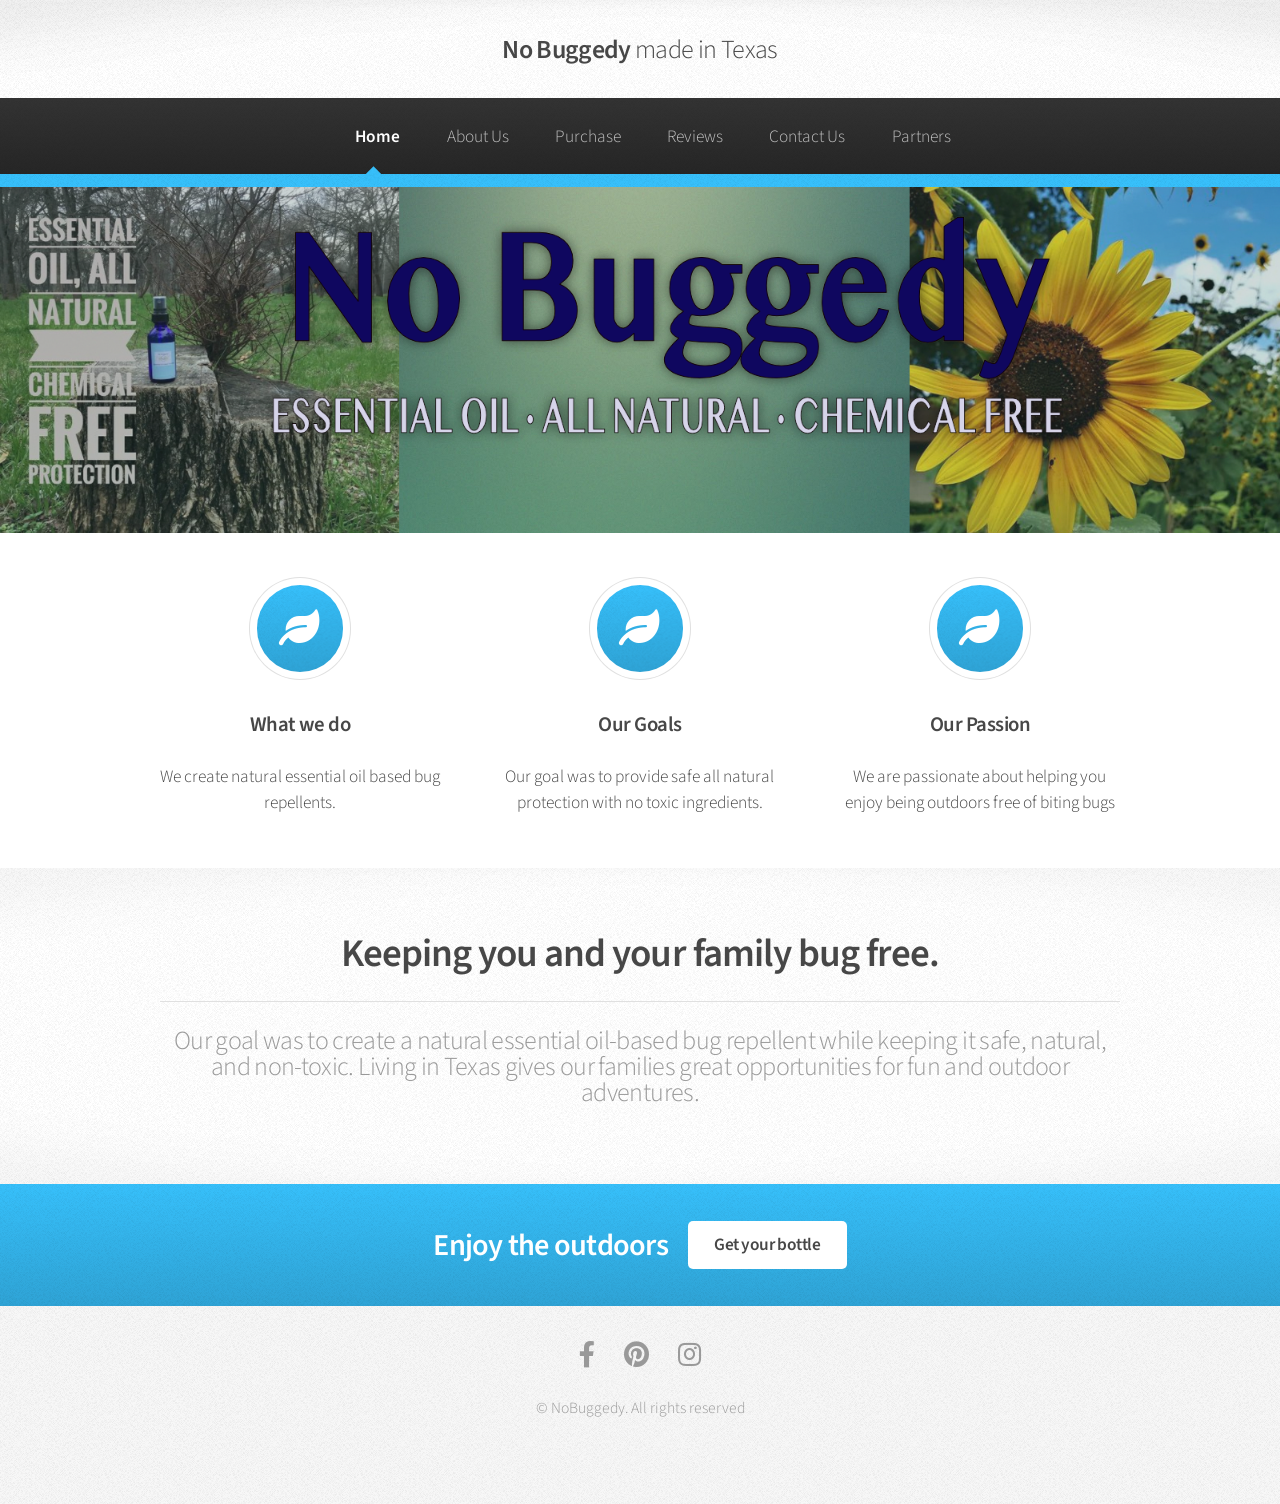
==== commit 9a58e839: "added index image" ====
--- a/index.html
+++ b/index.html
@@ -36,11 +36,11 @@
 		</div>
 
 		<!-- Banner -->
-		<section id="banner">
+		<section id="indexBanner">
 			<header>
-				<h2>Arcana: <em>A responsive site template freebie by <a href="http://html5up.net">HTML5 UP</a></em>
+				<!-- <h2>NoBuggedy - <em> natural essential oil based bug repellents.</em> -->
 				</h2>
-				<a href="#" class="button">Learn More</a>
+
 			</header>
 		</section>
 
@@ -50,26 +50,23 @@
 				<div class="row gtr-200">
 					<section class="col-4 col-12-narrower">
 						<div class="box highlight">
-							<i class="icon solid major fa-paper-plane"></i>
-							<h3>This Is Important</h3>
-							<p>Duis neque nisi, dapibus sed mattis et quis, nibh. Sed et dapibus nisl amet mattis, sed a
-								rutrum accumsan sed. Suspendisse eu.</p>
+							<i class="icon solid major fas fa-leaf"></i>
+							<h3>What we do</h3>
+							<p>We create natural essential oil based bug repellents.</p>
 						</div>
 					</section>
 					<section class="col-4 col-12-narrower">
 						<div class="box highlight">
-							<i class="icon solid major fa-pencil-alt"></i>
-							<h3>Also Important</h3>
-							<p>Duis neque nisi, dapibus sed mattis et quis, nibh. Sed et dapibus nisl amet mattis, sed a
-								rutrum accumsan sed. Suspendisse eu.</p>
+							<i class="icon solid major fas fa-leaf"></i>
+							<h3>Our Goals</h3>
+							<p>Our goal was to provide safe all natural protection with no toxic ingredients.</p>
 						</div>
 					</section>
 					<section class="col-4 col-12-narrower">
 						<div class="box highlight">
-							<i class="icon solid major fa-wrench"></i>
-							<h3>Probably Important</h3>
-							<p>Duis neque nisi, dapibus sed mattis et quis, nibh. Sed et dapibus nisl amet mattis, sed a
-								rutrum accumsan sed. Suspendisse eu.</p>
+							<i class="icon solid major fas fa-leaf"></i>
+							<h3>Our Passion</h3>
+							<p>We are passionate about helping you enjoy being outdoors free of biting bugs</p>
 						</div>
 					</section>
 				</div>
@@ -80,68 +77,21 @@
 		<section class="wrapper style2">
 			<div class="container">
 				<header class="major">
-					<h2>A gigantic heading you can use for whatever</h2>
-					<p>With a much smaller subtitle hanging out just below it</p>
+					<h2>Keeping you and your family bug free.</h2>
+					<p>Our goal was to create a natural essential oil-based bug repellent while keeping it safe,
+						natural, and non-toxic. Living in Texas gives our families great opportunities for fun and
+						outdoor adventures.</p>
 				</header>
 			</div>
 		</section>
 
-		<!-- Posts -->
-		<section class="wrapper style1">
-			<div class="container">
-				<div class="row">
-					<section class="col-6 col-12-narrower">
-						<div class="box post">
-							<a href="#" class="image left"><img src="images/pic01.jpg" alt="" /></a>
-							<div class="inner">
-								<h3>The First Thing</h3>
-								<p>Duis neque nisi, dapibus sed mattis et quis, nibh. Sed et dapibus nisl amet mattis,
-									sed a rutrum accumsan sed. Suspendisse eu.</p>
-							</div>
-						</div>
-					</section>
-					<section class="col-6 col-12-narrower">
-						<div class="box post">
-							<a href="#" class="image left"><img src="images/pic02.jpg" alt="" /></a>
-							<div class="inner">
-								<h3>The Second Thing</h3>
-								<p>Duis neque nisi, dapibus sed mattis et quis, nibh. Sed et dapibus nisl amet mattis,
-									sed a rutrum accumsan sed. Suspendisse eu.</p>
-							</div>
-						</div>
-					</section>
-				</div>
-				<div class="row">
-					<section class="col-6 col-12-narrower">
-						<div class="box post">
-							<a href="#" class="image left"><img src="images/pic03.jpg" alt="" /></a>
-							<div class="inner">
-								<h3>The Third Thing</h3>
-								<p>Duis neque nisi, dapibus sed mattis et quis, nibh. Sed et dapibus nisl amet mattis,
-									sed a rutrum accumsan sed. Suspendisse eu.</p>
-							</div>
-						</div>
-					</section>
-					<section class="col-6 col-12-narrower">
-						<div class="box post">
-							<a href="#" class="image left"><img src="images/pic04.jpg" alt="" /></a>
-							<div class="inner">
-								<h3>The Fourth Thing</h3>
-								<p>Duis neque nisi, dapibus sed mattis et quis, nibh. Sed et dapibus nisl amet mattis,
-									sed a rutrum accumsan sed. Suspendisse eu.</p>
-							</div>
-						</div>
-					</section>
-				</div>
-			</div>
-		</section>
 
 		<!-- CTA -->
 		<section id="cta" class="wrapper style3">
 			<div class="container">
 				<header>
-					<h2>Are you ready to continue your quest?</h2>
-					<a href="#" class="button">Insert Coin</a>
+					<h2>Enjoy the outdoors</h2>
+					<a href="purchase.html" class="button">Get your bottle</a>
 				</header>
 			</div>
 		</section>
@@ -150,51 +100,8 @@
 		<div id="footer">
 			<div class="container">
 				<div class="row">
-					<section class="col-3 col-6-narrower col-12-mobilep">
-						<h3>Links to Stuff</h3>
-						<ul class="links">
-							<li><a href="#">Mattis et quis rutrum</a></li>
-							<li><a href="#">Suspendisse amet varius</a></li>
-							<li><a href="#">Sed et dapibus quis</a></li>
-							<li><a href="#">Rutrum accumsan dolor</a></li>
-							<li><a href="#">Mattis rutrum accumsan</a></li>
-							<li><a href="#">Suspendisse varius nibh</a></li>
-							<li><a href="#">Sed et dapibus mattis</a></li>
-						</ul>
-					</section>
-					<section class="col-3 col-6-narrower col-12-mobilep">
-						<h3>More Links to Stuff</h3>
-						<ul class="links">
-							<li><a href="#">Duis neque nisi dapibus</a></li>
-							<li><a href="#">Sed et dapibus quis</a></li>
-							<li><a href="#">Rutrum accumsan sed</a></li>
-							<li><a href="#">Mattis et sed accumsan</a></li>
-							<li><a href="#">Duis neque nisi sed</a></li>
-							<li><a href="#">Sed et dapibus quis</a></li>
-							<li><a href="#">Rutrum amet varius</a></li>
-						</ul>
-					</section>
-					<section class="col-6 col-12-narrower">
-						<h3>Get In Touch</h3>
-						<form>
-							<div class="row gtr-50">
-								<div class="col-6 col-12-mobilep">
-									<input type="text" name="name" id="name" placeholder="Name" />
-								</div>
-								<div class="col-6 col-12-mobilep">
-									<input type="email" name="email" id="email" placeholder="Email" />
-								</div>
-								<div class="col-12">
-									<textarea name="message" id="message" placeholder="Message" rows="5"></textarea>
-								</div>
-								<div class="col-12">
-									<ul class="actions">
-										<li><input type="submit" class="button alt" value="Send Message" /></li>
-									</ul>
-								</div>
-							</div>
-						</form>
-					</section>
+
+
 				</div>
 			</div>
 
--- a/assets/css/main.css
+++ b/assets/css/main.css
@@ -2682,6 +2682,16 @@
 		position: relative;
 	}
 
+
+	#indexBanner {
+		background-image: url("/images/indexBanner.png");
+		background-position: center center;
+		background-size: cover;
+		height: 20em;
+		text-align: center;
+		position: relative;
+	}
+
 		#banner header {
 			position: absolute;
 			bottom: 0;
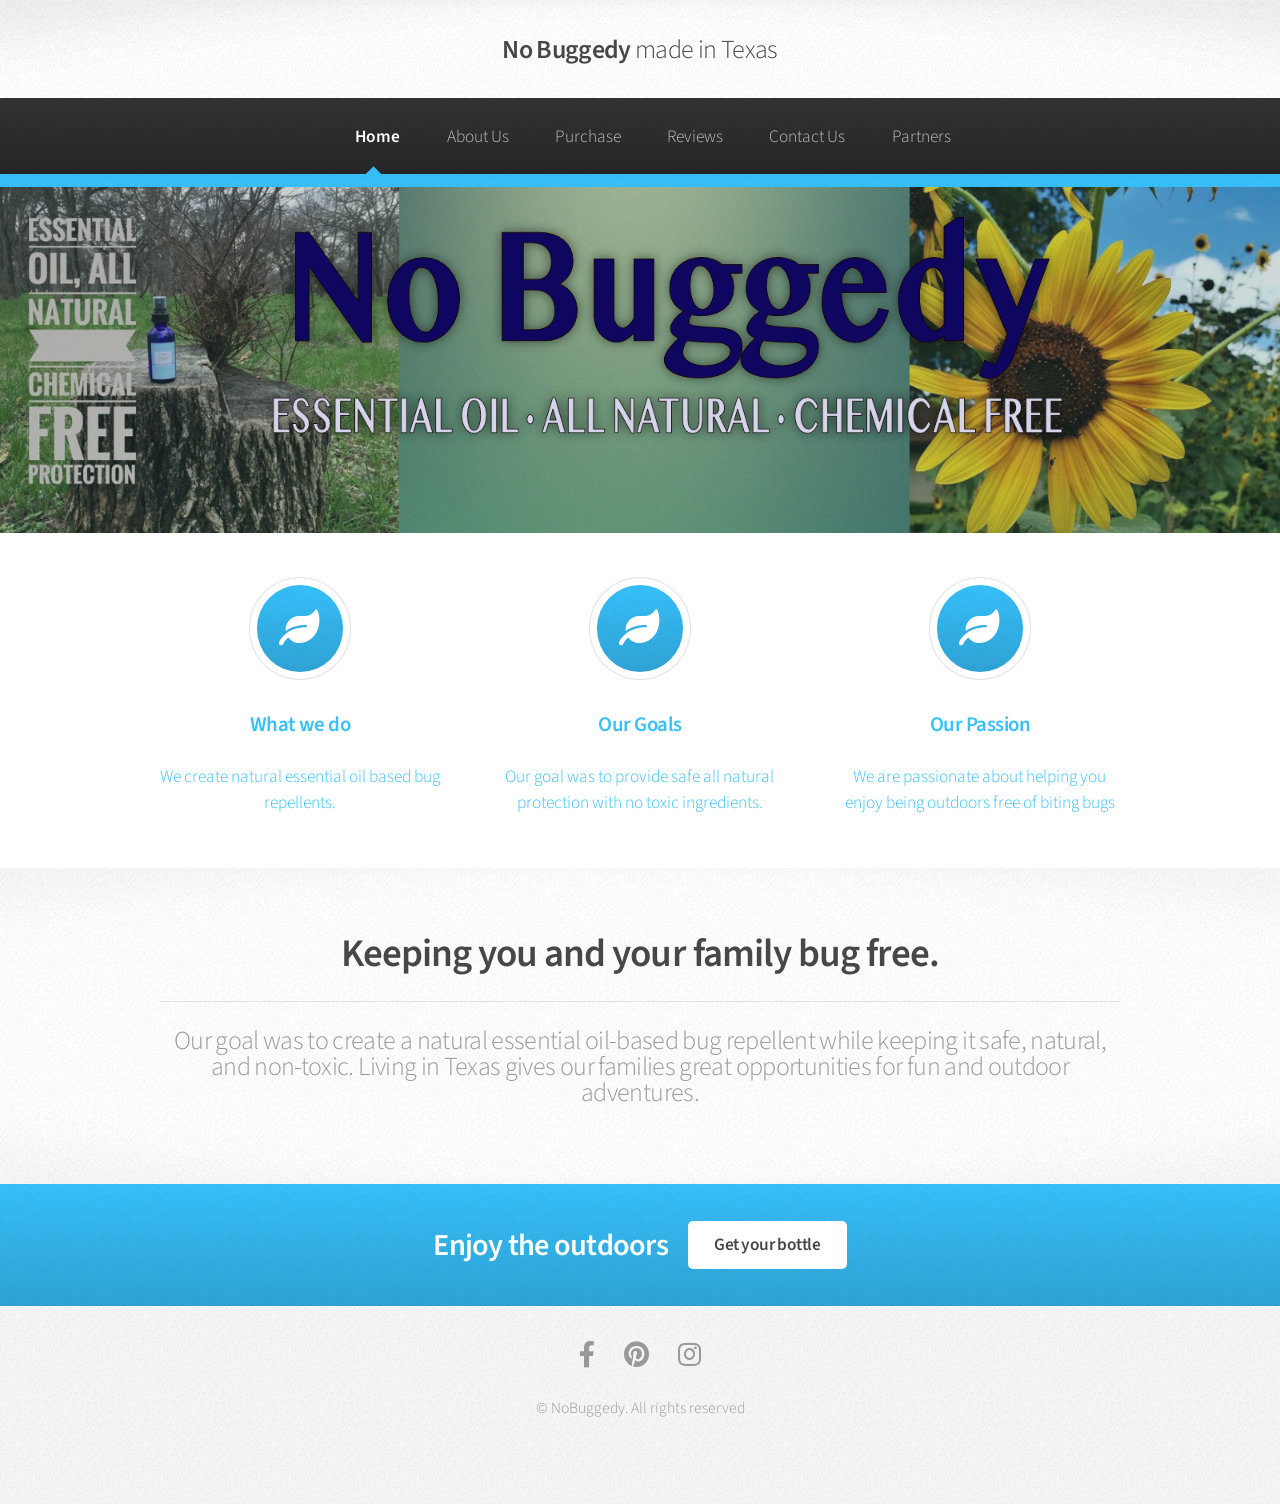
==== commit d7f623ff: "added purchase link" ====
--- a/index.html
+++ b/index.html
@@ -50,23 +50,29 @@
 				<div class="row gtr-200">
 					<section class="col-4 col-12-narrower">
 						<div class="box highlight">
-							<i class="icon solid major fas fa-leaf"></i>
-							<h3>What we do</h3>
-							<p>We create natural essential oil based bug repellents.</p>
+							<a href="purchase.html">
+								<i class="icon solid major fas fa-leaf"></i>
+								<h3>What we do</h3>
+								<p>We create natural essential oil based bug repellents.</p>
+							</a>
 						</div>
 					</section>
 					<section class="col-4 col-12-narrower">
 						<div class="box highlight">
-							<i class="icon solid major fas fa-leaf"></i>
-							<h3>Our Goals</h3>
-							<p>Our goal was to provide safe all natural protection with no toxic ingredients.</p>
+							<a href="purchase.html">
+								<i class="icon solid major fas fa-leaf"></i>
+								<h3>Our Goals</h3>
+								<p>Our goal was to provide safe all natural protection with no toxic ingredients.</p>
+							</a>
 						</div>
 					</section>
 					<section class="col-4 col-12-narrower">
 						<div class="box highlight">
-							<i class="icon solid major fas fa-leaf"></i>
-							<h3>Our Passion</h3>
-							<p>We are passionate about helping you enjoy being outdoors free of biting bugs</p>
+							<a href="purchase.html">
+								<i class="icon solid major fas fa-leaf"></i>
+								<h3>Our Passion</h3>
+								<p>We are passionate about helping you enjoy being outdoors free of biting bugs</p>
+							</a>
 						</div>
 					</section>
 				</div>
--- a/assets/css/main.css
+++ b/assets/css/main.css
@@ -3288,6 +3288,10 @@
 				height: 18em;
 			}
 
+			#indexBanner {
+				max-height: 6em;
+			}
+
 		/* Wrapper */
 
 			.wrapper {
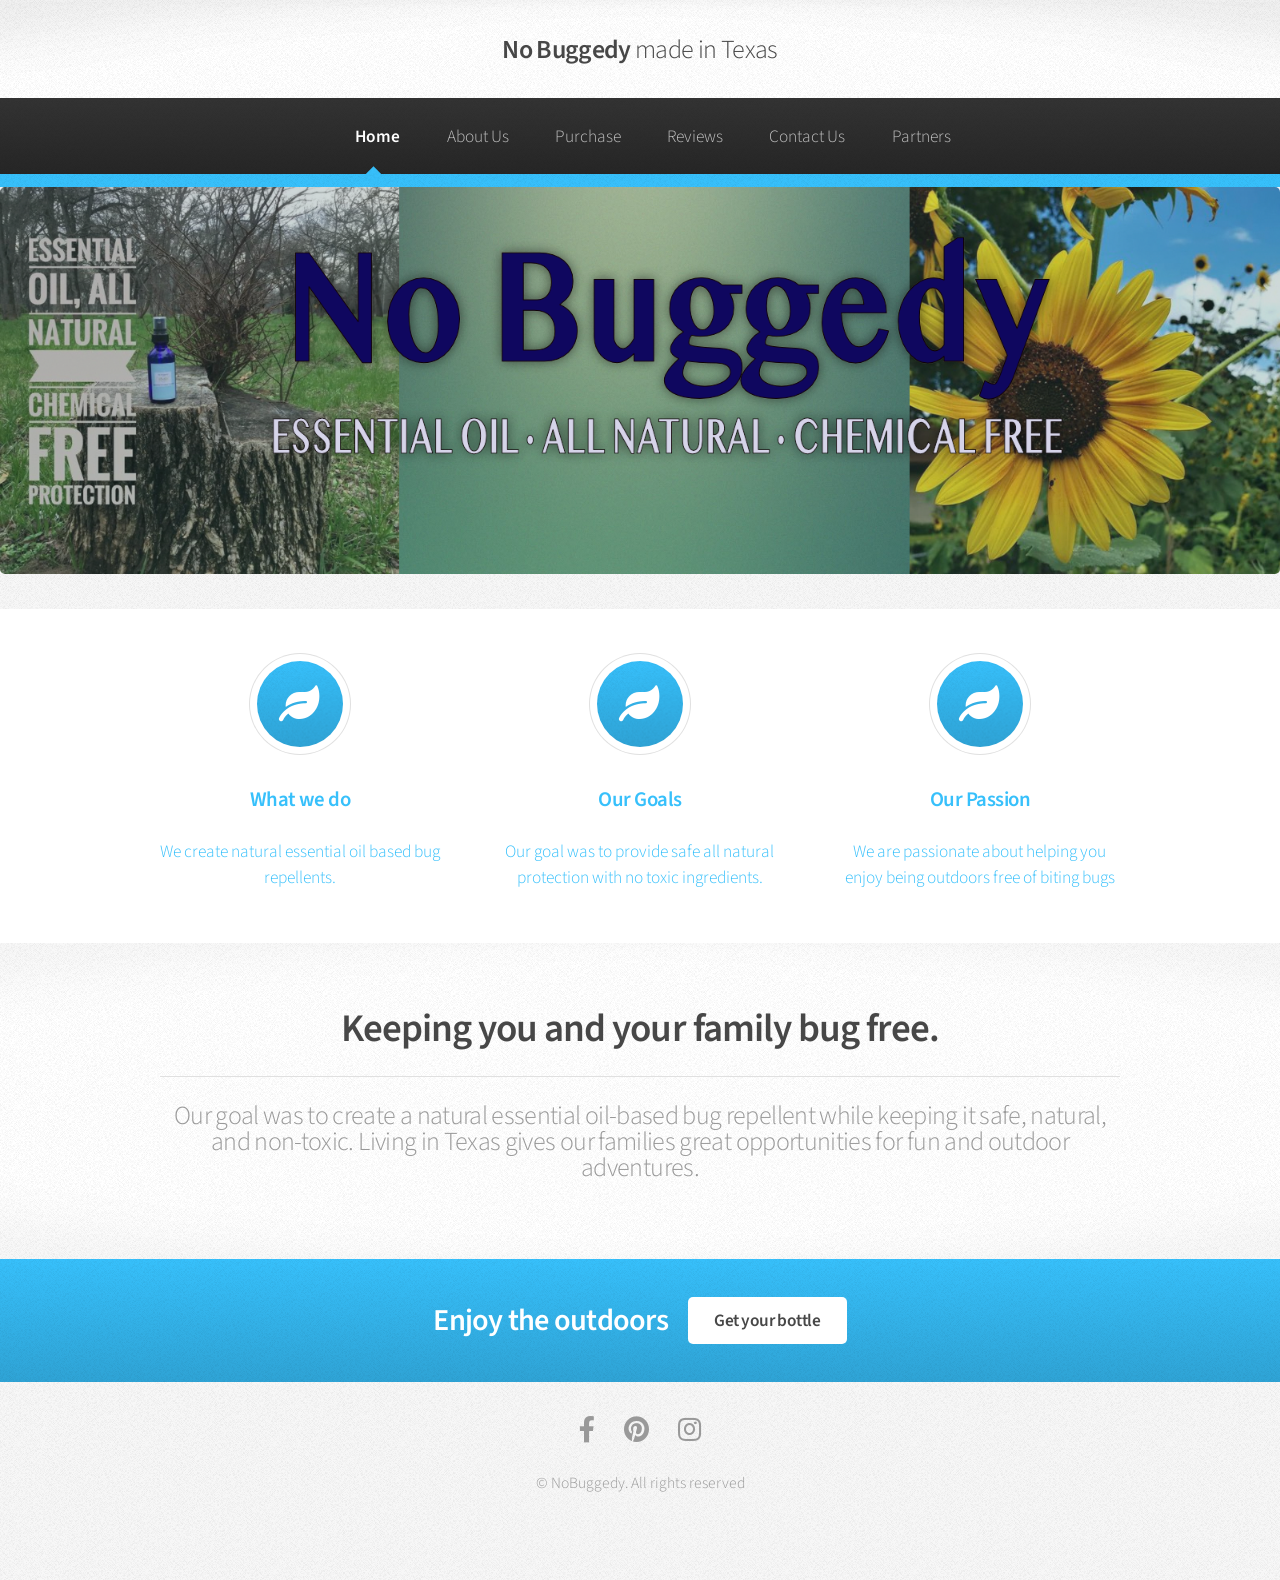
==== commit 3a886205: "changed index header image" ====
--- a/index.html
+++ b/index.html
@@ -36,12 +36,14 @@
 		</div>
 
 		<!-- Banner -->
-		<section id="indexBanner">
-			<header>
-				<!-- <h2>NoBuggedy - <em> natural essential oil based bug repellents.</em> -->
-				</h2>
+		<!-- <section id="indexBanner"> -->
 
-			</header>
+		<span class="image featured"><img src="images/indexBanner.png" alt="contact us" /></span>
+		<header>
+			<!-- <h2>NoBuggedy - <em> natural essential oil based bug repellents.</em> -->
+			</h2>
+
+		</header>
 		</section>
 
 		<!-- Highlights -->
--- a/assets/css/main.css
+++ b/assets/css/main.css
@@ -96,6 +96,16 @@
 			-ms-transition: none !important;
 			transition: none !important;
 		}
+
+
+
+
+
+.lowerPurchaseImage, .goTexan, .bottles, .lowerPurchaseText, .nbRocks, .reviewImage, .contactLinks {
+	display: block;
+	margin-left: auto;
+	margin-right: auto;
+}
 
 	body, input, select, textarea {
 		color: #474747;
@@ -3272,6 +3282,12 @@
 					font-size: 1em;
 				}
 
+				.purchaseText {
+
+					font-size: 5em;
+
+				}
+
 		/* Menu */
 
 			ul.menu li {
@@ -3303,6 +3319,8 @@
 /* Mobile (Portrait) */
 
 	@media screen and (max-width: 480px) {
+
+		
 
 		/* Icon */
 
